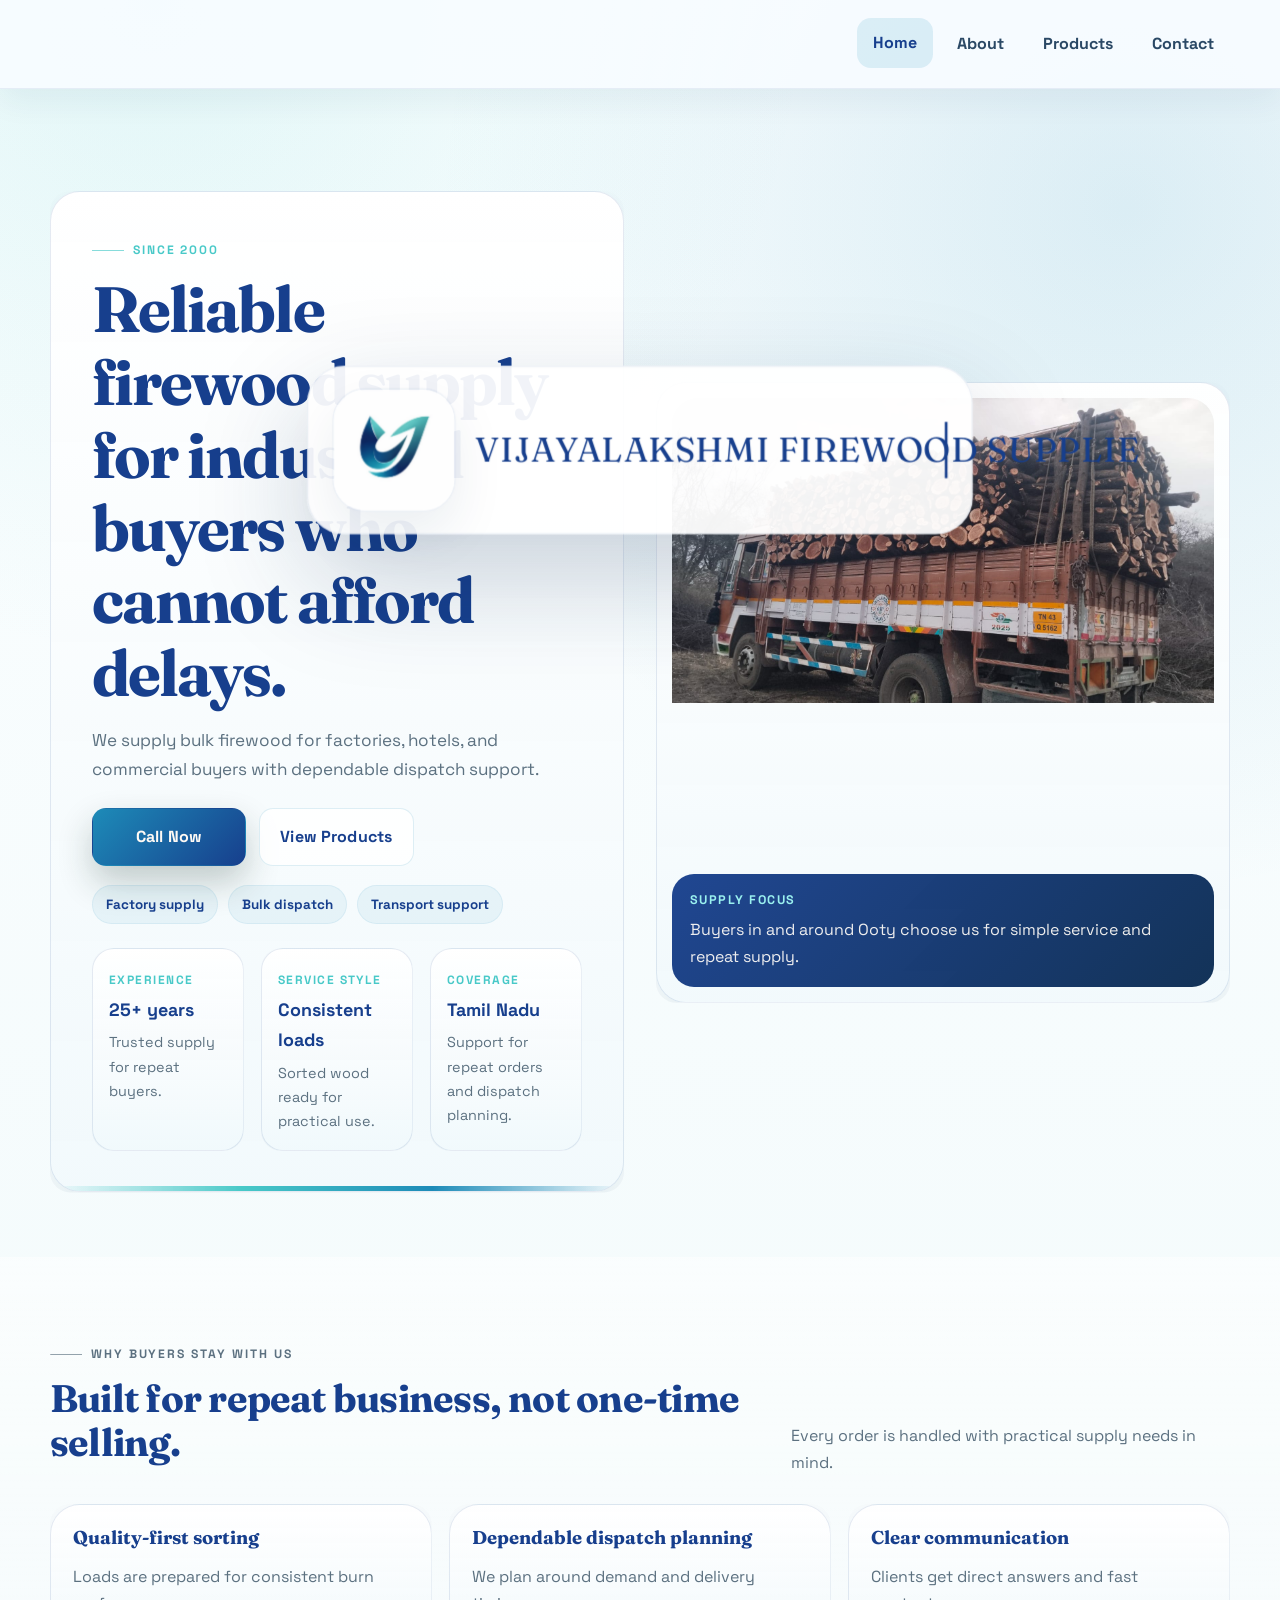
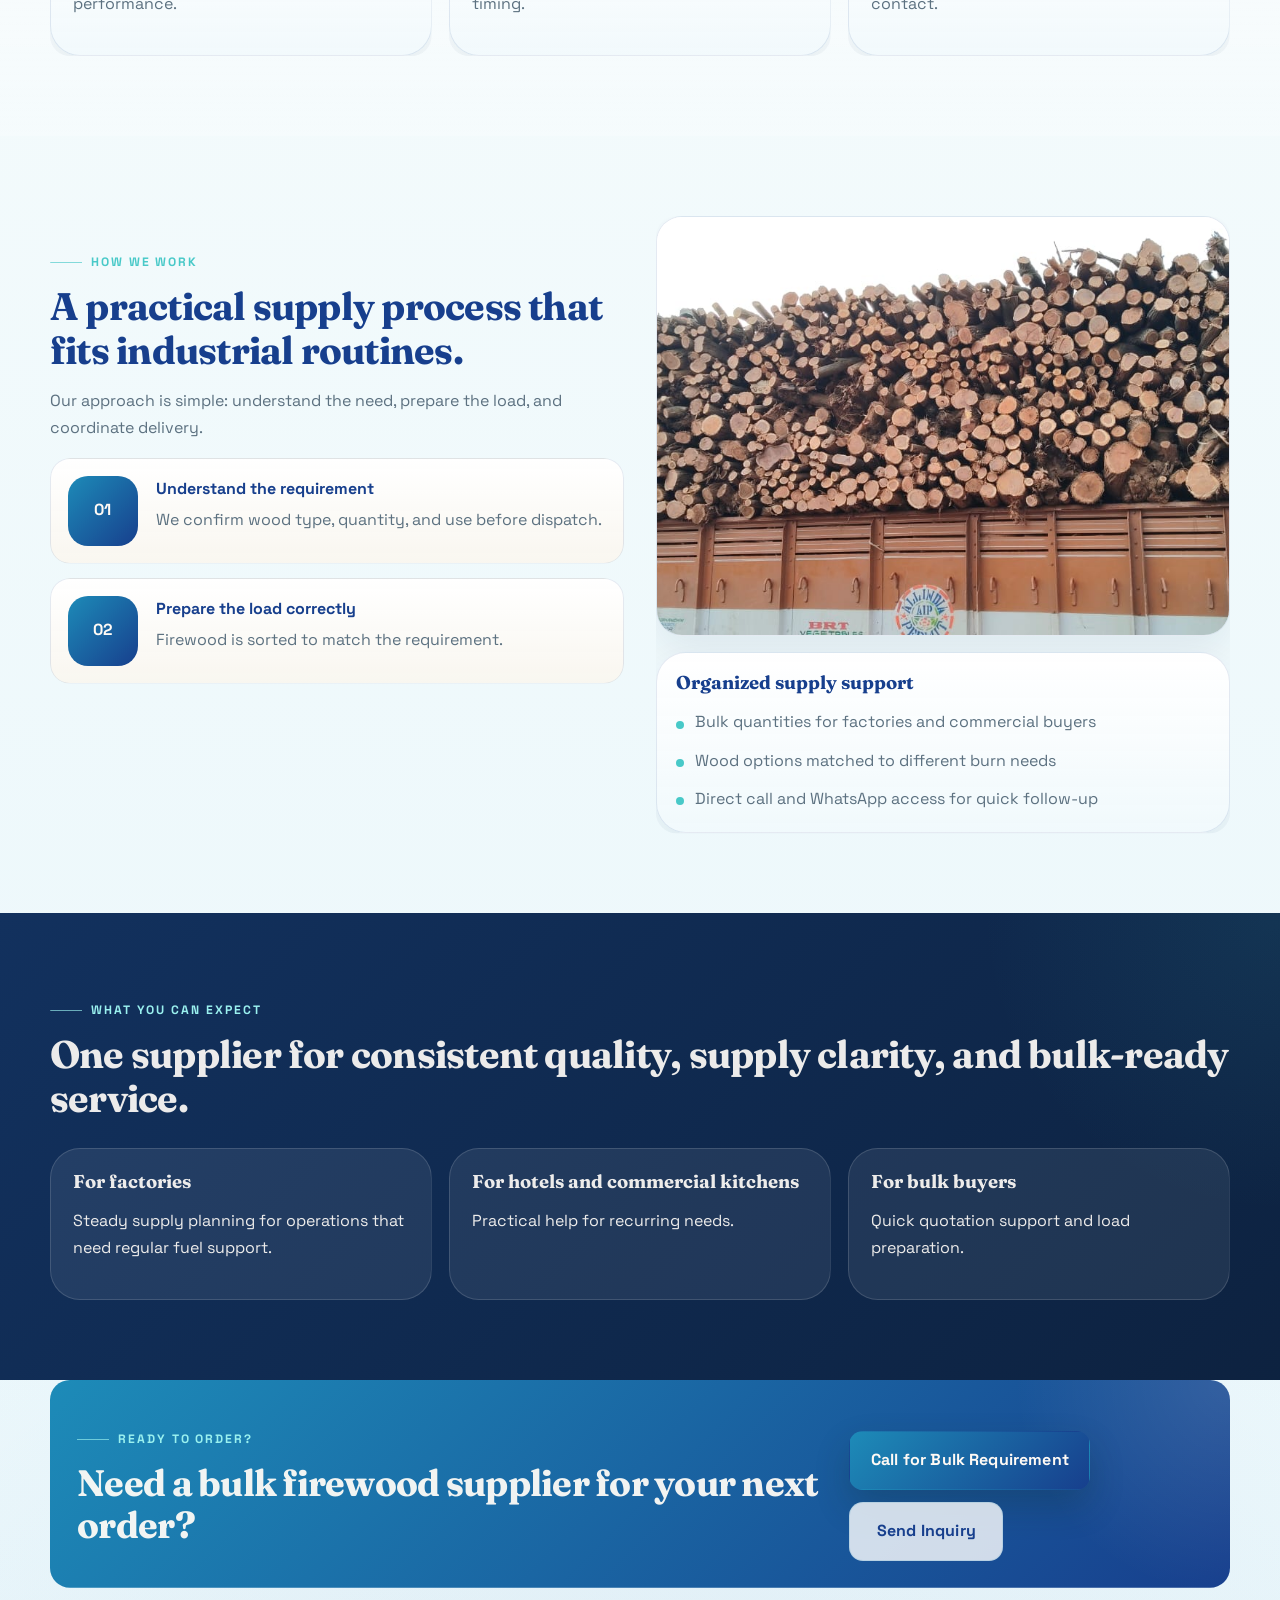
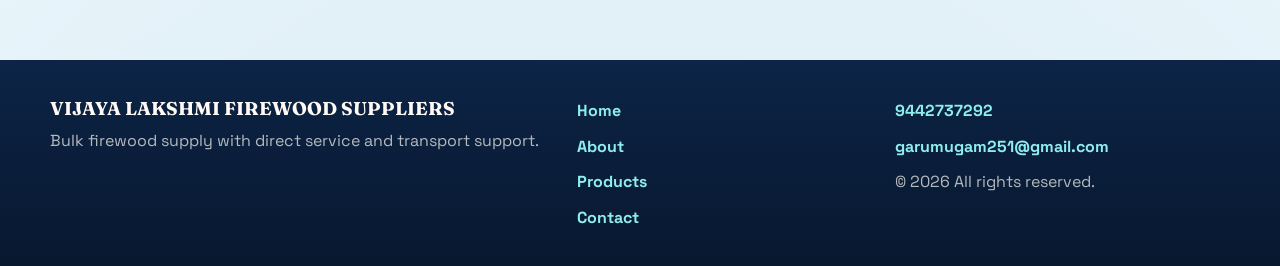
==== index.html @ 81aa8b7e "update" ====
<!DOCTYPE html>
<html lang="en">
<head>
  <meta charset="UTF-8">
  <meta name="viewport" content="width=device-width, initial-scale=1.0">
  <title>VIJAYA LAKSHMI FIREWOOD SUPPLIERS | Bulk Firewood Tamil Nadu</title>
  <meta name="description" content="VIJAYA LAKSHMI FIREWOOD SUPPLIERS delivers dependable bulk and industrial firewood across Tamil Nadu with quality-focused sorting and transport support.">
  <meta name="keywords" content="firewood supplier, bulk firewood Tamil Nadu, industrial firewood supply, Ooty factories, quality firewood">
  <script>
    (function () {
      try {
        if (window.matchMedia("(prefers-reduced-motion: reduce)").matches) {
          return;
        }

        if (!window.localStorage.getItem("vlf_brand_intro_seen_v3")) {
          document.documentElement.classList.add("brand-intro-first-visit");
        }
      } catch (error) {
        // If storage is unavailable, skip the intro to keep the page stable.
      }
    })();
  </script>
  <link rel="preconnect" href="https://fonts.googleapis.com">
  <link rel="preconnect" href="https://fonts.gstatic.com" crossorigin>
  <link href="https://fonts.googleapis.com/css2?family=Fraunces:opsz,wght@9..144,600;9..144,700&family=Space+Grotesk:wght@400;500;700&display=swap" rel="stylesheet">
  <link rel="stylesheet" href="assets/css/styles.css">
</head>
<body data-page="home">
  <header class="site-header">
    <div class="container header-wrap">
      <a href="index.html" class="brand" aria-label="VIJAYA LAKSHMI FIREWOOD SUPPLIERS home">
        <img class="brand-logo" src="assets/images/business-logo.jpg" alt="VIJAYA LAKSHMI FIREWOOD SUPPLIERS logo">
        <span class="brand-copy">
          <span class="brand-name">VIJAYA LAKSHMI FIREWOOD SUPPLIERS</span>
        </span>
      </a>

      <button class="nav-toggle" type="button" aria-expanded="false" aria-controls="primaryNav" aria-label="Open navigation">
        <span></span>
        <span></span>
        <span></span>
      </button>

      <div class="nav-panel" id="primaryNav">
        <nav class="site-nav" aria-label="Main navigation">
          <a data-page="home" href="index.html">Home</a>
          <a data-page="about" href="about.html">About</a>
          <a data-page="services" href="services.html">Products</a>
          <a data-page="contact" href="contact.html">Contact</a>
        </nav>
      </div>
    </div>
  </header>

  <main>
    <section class="hero hero-home">
      <div class="container hero-layout">
        <div class="hero-panel" data-reveal>
          <p class="eyebrow">Since 2000</p>
          <h1>Reliable firewood supply for industrial buyers who cannot afford delays.</h1>
          <p class="lead">We supply bulk firewood for factories, hotels, and commercial buyers with dependable dispatch support.</p>
          <div class="hero-actions">
            <a class="btn btn-primary" href="tel:+919442737292">Call Now</a>
            <a class="btn btn-secondary" href="services.html">View Products</a>
          </div>
          <div class="hero-tags" aria-label="Business highlights">
            <span>Factory supply</span>
            <span>Bulk dispatch</span>
            <span>Transport support</span>
          </div>

          <div class="stat-grid" data-stagger>
            <article class="stat-card" data-reveal>
              <span class="stat-label">Experience</span>
              <strong>25+ years</strong>
              <p>Trusted supply for repeat buyers.</p>
            </article>
            <article class="stat-card" data-reveal>
              <span class="stat-label">Service style</span>
              <strong>Consistent loads</strong>
              <p>Sorted wood ready for practical use.</p>
            </article>
            <article class="stat-card" data-reveal>
              <span class="stat-label">Coverage</span>
              <strong>Tamil Nadu</strong>
              <p>Support for repeat orders and dispatch planning.</p>
            </article>
          </div>
        </div>

        <div class="hero-visual" data-reveal>
          <div class="image-frame">
            <img src="assets/images/home-hero.jpg" alt="Stacks of firewood prepared for bulk industrial supply">
          </div>
          <div class="media-card">
            <p class="media-card-label">Supply focus</p>
            <p>Buyers in and around Ooty choose us for simple service and repeat supply.</p>
          </div>
        </div>
      </div>
    </section>

    <section class="section section-soft">
      <div class="container">
        <div class="section-head section-head-split" data-reveal>
          <div>
            <p class="eyebrow">Why buyers stay with us</p>
            <h2>Built for repeat business, not one-time selling.</h2>
          </div>
          <p>Every order is handled with practical supply needs in mind.</p>
        </div>

        <div class="card-grid" data-stagger>
          <article class="info-card" data-reveal>
            <h3>Quality-first sorting</h3>
            <p>Loads are prepared for consistent burn performance.</p>
          </article>
          <article class="info-card" data-reveal>
            <h3>Dependable dispatch planning</h3>
            <p>We plan around demand and delivery timing.</p>
          </article>
          <article class="info-card" data-reveal>
            <h3>Clear communication</h3>
            <p>Clients get direct answers and fast contact.</p>
          </article>
        </div>
      </div>
    </section>

    <section class="section">
      <div class="container split-layout">
        <div data-reveal>
          <p class="eyebrow">How we work</p>
          <h2>A practical supply process that fits industrial routines.</h2>
          <p class="section-copy">Our approach is simple: understand the need, prepare the load, and coordinate delivery.</p>

          <ol class="process-list">
            <li data-reveal>
              <span>01</span>
              <div>
                <strong>Understand the requirement</strong>
                <p>We confirm wood type, quantity, and use before dispatch.</p>
              </div>
            </li>
            <li data-reveal>
              <span>02</span>
              <div>
                <strong>Prepare the load correctly</strong>
                <p>Firewood is sorted to match the requirement.</p>
              </div>
            </li>
            <li data-reveal>
              <span>03</span>
              <div>
                <strong>Deliver with timing in mind</strong>
                <p>Transport is arranged for smoother supply.</p>
              </div>
            </li>
          </ol>
        </div>

        <div class="visual-stack" data-reveal>
          <div class="visual-box">
            <img src="assets/images/transport-truck.jpg" alt="Truck used for transporting bulk firewood orders">
          </div>
          <div class="feature-panel">
            <h3>Organized supply support</h3>
            <ul class="feature-list">
              <li>Bulk quantities for factories and commercial buyers</li>
              <li>Wood options matched to different burn needs</li>
              <li>Direct call and WhatsApp access for quick follow-up</li>
            </ul>
          </div>
        </div>
      </div>
    </section>

    <section class="section section-dark">
      <div class="container">
        <div class="section-head" data-reveal>
          <p class="eyebrow">What you can expect</p>
          <h2>One supplier for consistent quality, supply clarity, and bulk-ready service.</h2>
        </div>

        <div class="promise-grid" data-stagger>
          <article class="promise-card" data-reveal>
            <h3>For factories</h3>
            <p>Steady supply planning for operations that need regular fuel support.</p>
          </article>
          <article class="promise-card" data-reveal>
            <h3>For hotels and commercial kitchens</h3>
            <p>Practical help for recurring needs.</p>
          </article>
          <article class="promise-card" data-reveal>
            <h3>For bulk buyers</h3>
            <p>Quick quotation support and load preparation.</p>
          </article>
        </div>
      </div>
    </section>

    <section class="cta-strip">
      <div class="container cta-strip-wrap" data-reveal>
        <div>
          <p class="eyebrow">Ready to order?</p>
          <h2>Need a bulk firewood supplier for your next order?</h2>
        </div>
        <div class="hero-actions">
          <a class="btn btn-primary" href="tel:+919442737292">Call for Bulk Requirement</a>
          <a class="btn btn-secondary" href="contact.html">Send Inquiry</a>
        </div>
      </div>
    </section>
  </main>

  <footer class="site-footer">
    <div class="container footer-grid">
      <div class="footer-brand">
        <h3>VIJAYA LAKSHMI FIREWOOD SUPPLIERS</h3>
        <p>Bulk firewood supply with direct service and transport support.</p>
      </div>
      <div class="footer-links">
        <a href="index.html">Home</a>
        <a href="about.html">About</a>
        <a href="services.html">Products</a>
        <a href="contact.html">Contact</a>
      </div>
      <div class="footer-contact">
        <a href="tel:+919442737292">9442737292</a>
        <a href="mailto:garumugam251@gmail.com">garumugam251@gmail.com</a>
        <p>&copy; <span id="year"></span> All rights reserved.</p>
      </div>
    </div>
  </footer>

  <script src="assets/js/script.js"></script>
</body>
</html>
---- assets/css/styles.css ----
:root {
  --bg: #f4fbfc;
  --bg-strong: #d8edf3;
  --surface: rgba(255, 255, 255, 0.95);
  --surface-strong: #ffffff;
  --surface-dark: #0f2f55;
  --text: #183343;
  --muted: #5c7180;
  --brand: #1d8bb8;
  --brand-strong: #173f8d;
  --accent: #48c9c8;
  --accent-soft: #d8f6f5;
  --border: rgba(23, 63, 141, 0.11);
  --shadow-soft: 0 16px 38px rgba(15, 47, 85, 0.08);
  --shadow-strong: 0 30px 72px rgba(15, 47, 85, 0.16);
  --radius-lg: 30px;
  --radius-md: 22px;
  --radius-sm: 14px;
  --container: 1180px;
}

*,
*::before,
*::after {
  box-sizing: border-box;
}

html {
  scroll-behavior: smooth;
}

body {
  margin: 0;
  font-family: "Space Grotesk", "Segoe UI", sans-serif;
  color: var(--text);
  line-height: 1.68;
  min-height: 100vh;
  overflow-x: hidden;
  background:
    radial-gradient(circle at 12% 0%, rgba(72, 201, 200, 0.14), transparent 18%),
    radial-gradient(circle at 88% 6%, rgba(29, 139, 184, 0.14), transparent 20%),
    radial-gradient(circle at 50% 110%, rgba(23, 63, 141, 0.08), transparent 28%),
    linear-gradient(180deg, #fbfeff 0%, var(--bg) 42%, #e8f6fb 100%);
  animation: page-fade-in 0.45s ease-out both;
}

img {
  display: block;
  max-width: 100%;
}

a {
  color: inherit;
  text-decoration: none;
}

button,
input,
select,
textarea {
  font: inherit;
}

.container {
  width: min(100% - 2rem, var(--container));
  margin: 0 auto;
}

.site-header {
  position: sticky;
  top: 0;
  z-index: 30;
  backdrop-filter: blur(18px);
  background: rgba(248, 252, 255, 0.9);
  border-bottom: 1px solid rgba(23, 63, 141, 0.08);
  box-shadow: 0 12px 32px rgba(15, 47, 85, 0.06);
}

.header-wrap {
  display: flex;
  align-items: center;
  justify-content: space-between;
  gap: 1.25rem;
  min-height: 88px;
  position: relative;
}

.brand {
  display: flex;
  align-items: center;
  gap: 0.9rem;
  min-width: 0;
}

.brand-logo {
  width: 60px;
  height: 60px;
  flex: 0 0 auto;
  object-fit: cover;
  border-radius: 18px;
  border: 1px solid rgba(23, 63, 141, 0.08);
  box-shadow: var(--shadow-soft);
}

.brand-copy {
  display: flex;
  flex-direction: column;
  min-width: 0;
}

.brand-name {
  font-family: "Fraunces", Georgia, serif;
  font-size: 1.02rem;
  color: var(--brand-strong);
  letter-spacing: 0.02em;
}

.brand-tag {
  font-size: 0.82rem;
  color: var(--muted);
}

.brand-intro-first-visit .site-header .brand {
  visibility: hidden;
  pointer-events: none;
}

.brand-intro-overlay {
  position: fixed;
  inset: 0;
  z-index: 90;
  pointer-events: none;
  overflow: hidden;
}

.brand-intro-clone {
  position: fixed;
  z-index: 91;
  display: flex;
  align-items: center;
  gap: 0.9rem;
  padding: 1rem 1.15rem;
  border: 1px solid rgba(23, 63, 141, 0.08);
  border-radius: 28px;
  background: rgba(255, 255, 255, 0.94);
  box-shadow: 0 32px 84px rgba(15, 47, 85, 0.22);
  transform-origin: center center;
  will-change: transform, opacity, filter;
  transition: transform 1.15s ease-in-out, left 1.15s ease-in-out, top 1.15s ease-in-out, width 1.15s ease-in-out, height 1.15s ease-in-out;
}

.brand-intro-clone .brand-copy {
  min-width: 0;
  max-width: min(22rem, calc(100vw - 9rem));
}

.brand-intro-clone .brand-name {
  white-space: nowrap;
  font-size: clamp(1rem, 2.5vw, 1.6rem);
  letter-spacing: 0.02em;
  border-right: 0 solid transparent;
}

.brand-intro-clone .brand-logo {
  width: 92px;
  height: 92px;
  border-radius: 24px;
}

.brand-intro-clone.is-typing .brand-name {
  padding-right: 0.08em;
  border-right-width: 2px;
  border-right-style: solid;
  border-right-color: currentColor;
  animation: intro-cursor-blink 0.75s step-end infinite;
}

.nav-toggle {
  display: none;
  width: 48px;
  height: 48px;
  padding: 0;
  border: 1px solid rgba(23, 63, 141, 0.1);
  border-radius: 16px;
  background: rgba(255, 255, 255, 0.82);
  color: var(--brand-strong);
  cursor: pointer;
  box-shadow: 0 10px 20px rgba(15, 47, 85, 0.06);
}

.nav-toggle span {
  display: block;
  width: 18px;
  height: 2px;
  margin: 4px auto;
  border-radius: 999px;
  background: currentColor;
  transition: transform 0.25s ease, opacity 0.25s ease;
}

.nav-panel {
  display: flex;
  align-items: center;
  gap: 1rem;
}

.site-nav {
  display: flex;
  align-items: center;
  gap: 0.45rem;
}

.site-nav a {
  padding: 0.72rem 1rem;
  border-radius: 14px;
  font-weight: 700;
  color: #2a4865;
  transition: background-color 0.22s ease, color 0.22s ease, transform 0.22s ease, box-shadow 0.22s ease;
}

.site-nav a:hover,
.site-nav a.active {
  background: rgba(29, 139, 184, 0.13);
  color: var(--brand-strong);
  transform: translateY(-1px);
}

.hero,
.page-hero,
.section,
.cta-strip {
  position: relative;
  isolation: isolate;
}

.hero {
  padding: clamp(4.2rem, 8vw, 7rem) 0 4rem;
}

.hero-layout,
.split-layout,
.page-hero-shell,
.contact-grid {
  display: grid;
  grid-template-columns: repeat(2, minmax(0, 1fr));
  gap: 2rem;
  align-items: center;
}

.hero-panel,
.hero-visual,
.info-card,
.service-card,
.timeline-card,
.contact-card,
.map-card,
.feature-panel,
.hero-side-card,
.visual-box,
.stat-card,
.promise-card {
  background: linear-gradient(180deg, rgba(255, 255, 255, 0.97), rgba(241, 249, 252, 0.93));
  border: 1px solid var(--border);
  border-radius: var(--radius-lg);
  box-shadow: var(--shadow-soft);
  transition: transform 0.22s ease, box-shadow 0.22s ease, border-color 0.22s ease;
}

.hero-panel:hover,
.hero-visual:hover,
.info-card:hover,
.service-card:hover,
.timeline-card:hover,
.contact-card:hover,
.map-card:hover,
.feature-panel:hover,
.hero-side-card:hover,
.visual-box:hover,
.stat-card:hover,
.promise-card:hover,
.page-hero-shell:hover {
  transform: translateY(-4px);
  box-shadow: var(--shadow-strong);
  border-color: rgba(29, 139, 184, 0.16);
}

.hero-panel {
  padding: clamp(1.8rem, 3.2vw, 2.8rem);
}

.hero-home .hero-panel {
  position: relative;
  overflow: hidden;
}

.hero-home .hero-panel::after {
  content: "";
  position: absolute;
  inset: auto 0 0;
  height: 5px;
  background: linear-gradient(90deg, transparent, var(--accent), var(--brand), transparent);
}

.eyebrow {
  display: inline-flex;
  align-items: center;
  gap: 0.55rem;
  margin: 0 0 0.75rem;
  color: var(--accent);
  text-transform: uppercase;
  letter-spacing: 0.16em;
  font-size: 0.76rem;
  font-weight: 800;
}

.eyebrow::before {
  content: "";
  width: 2rem;
  height: 1px;
  background: currentColor;
  opacity: 0.65;
}

h1,
h2,
h3 {
  margin-top: 0;
  line-height: 1.14;
  font-family: "Fraunces", Georgia, serif;
  color: var(--brand-strong);
}

h1 {
  margin-bottom: 1rem;
  font-size: clamp(2.5rem, 5vw, 5.2rem);
  letter-spacing: -0.03em;
}

h2 {
  margin-bottom: 0.8rem;
  font-size: clamp(1.9rem, 3vw, 3.15rem);
  letter-spacing: -0.02em;
}

h3 {
  margin-bottom: 0.45rem;
  font-size: 1.16rem;
}

.lead,
.section-copy,
.section-head p,
.info-card p,
.service-content p,
.timeline-card p,
.feature-panel p,
.feature-list,
.process-list li p,
.contact-card p,
.map-card p,
.hero-side-card p,
.stat-card p,
.promise-card p {
  color: var(--muted);
}

.lead {
  margin: 0;
  max-width: 62ch;
  font-size: 1.07rem;
}

.hero-actions {
  display: flex;
  flex-wrap: wrap;
  gap: 0.8rem;
  margin-top: 1.5rem;
}

.btn {
  display: inline-flex;
  align-items: center;
  justify-content: center;
  min-width: 154px;
  padding: 0.92rem 1.28rem;
  border: 1px solid transparent;
  border-radius: 14px;
  font-weight: 700;
  letter-spacing: 0.01em;
  transition: transform 0.22s ease, box-shadow 0.22s ease, background-color 0.22s ease, border-color 0.22s ease;
}

.btn:hover {
  transform: translateY(-2px);
}

.btn-primary {
  color: #fffaf5;
  background: linear-gradient(135deg, var(--brand), var(--brand-strong));
  box-shadow: 0 16px 34px rgba(15, 45, 37, 0.24);
}

.btn-secondary {
  color: var(--brand-strong);
  background: rgba(255, 255, 255, 0.8);
  border-color: rgba(29, 139, 184, 0.14);
}

.btn-block {
  width: 100%;
  margin-top: 1rem;
}

.hero-tags {
  display: flex;
  flex-wrap: wrap;
  gap: 0.65rem;
  margin-top: 1.2rem;
}

.hero-tags span {
  display: inline-flex;
  align-items: center;
  padding: 0.45rem 0.8rem;
  border-radius: 999px;
  background: rgba(29, 139, 184, 0.07);
  border: 1px solid rgba(29, 139, 184, 0.08);
  color: var(--brand-strong);
  font-size: 0.84rem;
  font-weight: 700;
}

.stat-grid,
.card-grid,
.service-grid,
.timeline-grid,
.promise-grid {
  display: grid;
  grid-template-columns: repeat(3, minmax(0, 1fr));
  gap: 1.1rem;
}

.stat-grid {
  margin-top: 1.45rem;
}

.stat-card {
  padding: 1.05rem 1rem;
  border-radius: var(--radius-md);
}

.stat-label {
  display: inline-block;
  margin-bottom: 0.3rem;
  font-size: 0.75rem;
  font-weight: 800;
  color: var(--accent);
  letter-spacing: 0.12em;
  text-transform: uppercase;
}

.stat-card strong {
  display: block;
  color: var(--brand-strong);
  font-size: 1.12rem;
}

.stat-card p {
  margin: 0.35rem 0 0;
  font-size: 0.9rem;
}

.hero-visual {
  padding: 0.95rem;
}

.image-frame,
.visual-box {
  overflow: hidden;
  border-radius: calc(var(--radius-lg) - 4px);
}

.image-frame img,
.visual-box img,
.service-card img {
  width: 100%;
  height: 100%;
  object-fit: cover;
  object-position: center;
}

.hero-visual .image-frame {
  min-height: 460px;
}

.media-card {
  margin-top: 1rem;
  padding: 1rem 1.1rem;
  border-radius: var(--radius-md);
  background: linear-gradient(135deg, rgba(23, 63, 141, 0.96), rgba(15, 47, 85, 0.98));
  color: rgba(255, 252, 247, 0.92);
}

.media-card-label,
.hero-side-label {
  margin: 0 0 0.35rem;
  font-size: 0.78rem;
  font-weight: 800;
  letter-spacing: 0.12em;
  text-transform: uppercase;
  color: #9af1ef;
}

.media-card p:last-child {
  margin: 0;
  color: inherit;
}

.section {
  padding: 5rem 0;
}

.section-soft {
  background:
    linear-gradient(180deg, rgba(255, 255, 255, 0.52), rgba(255, 255, 255, 0.26));
}

.section-dark {
  background:
    radial-gradient(circle at top right, rgba(72, 201, 200, 0.09), transparent 22%),
    linear-gradient(135deg, #12315e 0%, #0d2240 100%);
  color: rgba(255, 252, 247, 0.92);
}

.section-dark h2,
.section-dark h3,
.section-dark .promise-card p {
  color: rgba(255, 252, 247, 0.92);
}

.section-dark .eyebrow {
  color: #9af1ef;
}

.section-dark .promise-card {
  background: rgba(255, 255, 255, 0.08);
  border-color: rgba(255, 255, 255, 0.14);
  box-shadow: none;
}

.section-head {
  margin-bottom: 1.7rem;
}

.section-head-split {
  display: grid;
  grid-template-columns: minmax(0, 1.3fr) minmax(250px, 0.8fr);
  gap: 1.8rem;
  align-items: end;
}

.section-head-split > div {
  flex: 1;
}

.section-head-split > p {
  margin: 0;
}

.info-card,
.timeline-card,
.promise-card {
  padding: 1.35rem;
}

.service-card {
  overflow: hidden;
}

.service-media {
  position: relative;
  overflow: hidden;
  background: linear-gradient(135deg, rgba(72, 201, 200, 0.15), rgba(29, 139, 184, 0.08));
}

.service-media img {
  display: block;
  width: 100%;
  height: auto;
  aspect-ratio: 16 / 9;
}

.service-media::after {
  content: "";
  position: absolute;
  inset: auto 0 0;
  height: 44%;
  background: linear-gradient(180deg, transparent, rgba(13, 34, 64, 0.52));
  pointer-events: none;
}

.service-badge {
  position: absolute;
  left: 1rem;
  bottom: 1rem;
  z-index: 1;
  display: inline-flex;
  align-items: center;
  padding: 0.5rem 0.8rem;
  border-radius: 999px;
  background: rgba(15, 47, 85, 0.82);
  color: #fffaf5;
  font-size: 0.74rem;
  font-weight: 800;
  letter-spacing: 0.08em;
  text-transform: uppercase;
  backdrop-filter: blur(10px);
  box-shadow: 0 16px 26px rgba(13, 34, 64, 0.18);
  transition: transform 0.22s ease, background-color 0.22s ease;
}

.service-card:hover .service-badge {
  transform: translateY(-2px);
  background: rgba(23, 63, 141, 0.92);
}

.service-content {
  padding: 1.2rem;
}

.service-content p {
  margin: 0;
}

.process-list,
.feature-list,
.contact-list {
  list-style: none;
  margin: 1rem 0 0;
  padding: 0;
}

.process-list {
  display: grid;
  gap: 0.9rem;
}

.process-list li {
  display: grid;
  grid-template-columns: 72px 1fr;
  gap: 1rem;
  padding: 1.05rem;
  border-radius: 20px;
  background: linear-gradient(180deg, rgba(255, 255, 255, 0.96), rgba(249, 246, 239, 0.94));
  border: 1px solid var(--border);
  box-shadow: var(--shadow-soft);
}

.process-list li span {
  display: inline-flex;
  align-items: center;
  justify-content: center;
  width: 70px;
  height: 70px;
  border-radius: 20px;
  background: linear-gradient(135deg, var(--brand), var(--brand-strong));
  color: #fffaf5;
  font-weight: 800;
}

.process-list li strong {
  display: block;
  margin-bottom: 0.3rem;
  color: var(--brand-strong);
}

.process-list li p {
  margin: 0;
}

.visual-stack {
  display: grid;
  gap: 1rem;
}

.visual-box {
  min-height: 420px;
}

.feature-panel {
  padding: 1.2rem;
}

.feature-list {
  display: grid;
  gap: 0.72rem;
}

.feature-list li {
  position: relative;
  padding-left: 1.2rem;
  color: var(--muted);
}

.feature-list li::before {
  content: "";
  position: absolute;
  left: 0;
  top: 0.7rem;
  width: 0.5rem;
  height: 0.5rem;
  border-radius: 999px;
  background: var(--accent);
}

.feature-list-tight {
  margin-top: 1.1rem;
}

.page-hero {
  padding: 3.2rem 0 1.2rem;
}

.page-hero-shell {
  padding: clamp(1.6rem, 3vw, 2.4rem);
  background:
    linear-gradient(135deg, rgba(255, 255, 255, 0.96), rgba(241, 249, 252, 0.92));
  border: 1px solid var(--border);
  border-radius: var(--radius-lg);
  box-shadow: var(--shadow-soft);
}

.services-hero-shell {
  align-items: stretch;
}

.hero-side-card {
  padding: 1.3rem;
}

.hero-side-card p:last-child {
  margin-bottom: 0;
}

.services-intro {
  position: relative;
  overflow: hidden;
  display: flex;
  flex-direction: column;
  justify-content: center;
  gap: 0.9rem;
  padding: 1.45rem;
  background:
    radial-gradient(circle at 18% 18%, rgba(72, 201, 200, 0.18), transparent 32%),
    radial-gradient(circle at 82% 16%, rgba(29, 139, 184, 0.22), transparent 28%),
    linear-gradient(145deg, rgba(15, 47, 85, 0.98), rgba(23, 63, 141, 0.92));
  color: rgba(255, 252, 247, 0.96);
}

.services-intro::before,
.services-intro::after {
  content: "";
  position: absolute;
  border-radius: 999px;
  pointer-events: none;
}

.services-intro::before {
  inset: auto -16% -20% auto;
  width: 11rem;
  height: 11rem;
  background: radial-gradient(circle, rgba(72, 201, 200, 0.26), transparent 70%);
  animation: intro-glow 5.4s ease-in-out infinite alternate;
}

.services-intro::after {
  inset: -18% auto auto -12%;
  width: 8rem;
  height: 8rem;
  background: radial-gradient(circle, rgba(255, 255, 255, 0.12), transparent 72%);
  animation: intro-float 6.8s ease-in-out infinite alternate;
}

.services-intro-logo {
  width: 96px;
  height: 96px;
  object-fit: cover;
  border-radius: 26px;
  border: 1px solid rgba(255, 255, 255, 0.16);
  box-shadow: 0 18px 34px rgba(6, 18, 34, 0.26);
  animation: logo-pop 0.95s cubic-bezier(0.16, 1, 0.3, 1) both 0.08s;
}

.services-intro-name {
  margin: 0;
  font-family: "Fraunces", Georgia, serif;
  font-size: clamp(1.35rem, 2.1vw, 2rem);
  line-height: 1.12;
  letter-spacing: 0.01em;
  color: #fffaf5;
  animation: intro-copy 0.82s cubic-bezier(0.16, 1, 0.3, 1) both 0.16s;
}

.services-intro-tagline {
  margin: 0;
  color: rgba(255, 252, 247, 0.84);
  animation: intro-copy 0.82s cubic-bezier(0.16, 1, 0.3, 1) both 0.24s;
}

.services-intro-pills {
  display: flex;
  flex-wrap: wrap;
  gap: 0.55rem;
  margin-top: 0.15rem;
  animation: intro-copy 0.82s cubic-bezier(0.16, 1, 0.3, 1) both 0.32s;
}

.services-intro-pills span {
  display: inline-flex;
  align-items: center;
  padding: 0.48rem 0.75rem;
  border-radius: 999px;
  background: rgba(255, 255, 255, 0.1);
  border: 1px solid rgba(255, 255, 255, 0.14);
  color: #fffaf5;
  font-size: 0.8rem;
  font-weight: 700;
}

.hero-side-link {
  display: block;
  margin-top: 0.5rem;
  font-weight: 700;
  color: var(--brand);
}

.contact-grid {
  align-items: start;
}

.contact-card,
.map-card {
  padding: 1.35rem;
}

.contact-item + .contact-item {
  margin-top: 1rem;
}

.contact-item h3 {
  margin: 0 0 0.18rem;
}

.contact-item p {
  margin: 0;
}

.contact-item a {
  font-weight: 700;
  color: var(--brand);
}

.status-line {
  margin: 1rem 0 0;
  padding: 0.8rem 0.95rem;
  border-radius: 16px;
  font-size: 0.92rem;
  font-weight: 700;
}

.status-line.open {
  color: #0e6b6f;
  background: #e0fbfb;
  border: 1px solid #c0efef;
}

.status-line.closed {
  color: #2f5d8a;
  background: #e6f1fb;
  border: 1px solid #c9dcf2;
}

.inquiry-form {
  margin-top: 1rem;
}

.form-grid {
  display: grid;
  grid-template-columns: repeat(2, minmax(0, 1fr));
  gap: 0.9rem;
}

.form-field {
  display: flex;
  flex-direction: column;
  gap: 0.42rem;
}

.form-field span {
  font-size: 0.9rem;
  font-weight: 700;
  color: var(--brand-strong);
}

.form-field input,
.form-field select,
.form-field textarea {
  width: 100%;
  padding: 0.9rem 1rem;
  border: 1px solid rgba(23, 63, 141, 0.12);
  border-radius: 16px;
  background: rgba(255, 255, 255, 0.88);
  color: var(--text);
  transition: border-color 0.2s ease, box-shadow 0.2s ease, transform 0.2s ease;
}

.form-field input:focus,
.form-field select:focus,
.form-field textarea:focus {
  outline: 2px solid rgba(29, 139, 184, 0.22);
  border-color: rgba(29, 139, 184, 0.5);
  box-shadow: 0 0 0 4px rgba(29, 139, 184, 0.08);
}

.form-feedback {
  margin: 0.85rem 0 0;
  min-height: 1.5rem;
  font-weight: 700;
}

.form-feedback.error {
  color: #9c3d2d;
}

.form-feedback.success {
  color: #1f6a4b;
}

.map-card iframe {
  width: 100%;
  min-height: 420px;
  margin-top: 0.8rem;
  border: 0;
  border-radius: 22px;
}

.cta-strip {
  padding: 0 0 4.5rem;
}

.cta-strip-wrap {
  display: flex;
  justify-content: space-between;
  align-items: center;
  gap: 1.4rem;
  padding: 1.7rem;
  background:
    radial-gradient(circle at top right, rgba(255, 255, 255, 0.12), transparent 18%),
    linear-gradient(135deg, var(--brand), var(--brand-strong));
  color: rgba(255, 252, 247, 0.94);
}

.cta-strip-wrap h2 {
  margin-bottom: 0;
  color: rgba(255, 252, 247, 0.94);
  font-size: clamp(1.5rem, 3vw, 2.3rem);
}

.cta-strip-wrap .eyebrow {
  color: #9af1ef;
}

.site-footer {
  padding: 2.4rem 0 2.1rem;
  background: linear-gradient(180deg, #0c2446, #08182f);
  color: rgba(255, 252, 247, 0.82);
}

.footer-grid {
  display: grid;
  grid-template-columns: 1.2fr 0.7fr 0.8fr;
  gap: 1.5rem;
  align-items: start;
}

.footer-brand h3 {
  margin-bottom: 0.55rem;
  color: #fffaf5;
}

.footer-brand p,
.footer-contact p {
  margin: 0;
  color: rgba(255, 252, 247, 0.7);
}

.footer-links,
.footer-contact {
  display: grid;
  gap: 0.55rem;
}

.footer-links a,
.footer-contact a {
  color: #8feeed;
  font-weight: 700;
}

.scroll-progress {
  position: fixed;
  top: 0;
  left: 0;
  z-index: 60;
  width: 100%;
  height: 4px;
  pointer-events: none;
}

.scroll-progress span {
  display: block;
  width: 0;
  height: 100%;
  background: linear-gradient(90deg, var(--accent), #7ddfe2, var(--brand));
}

[data-reveal],
.site-header,
.page-hero-shell > *,
.hero-layout > *,
.split-layout > *,
.section-head,
.cta-strip-wrap,
.footer-grid {
  will-change: opacity, transform, filter;
}

[data-reveal] {
  opacity: 0;
  transform: translateY(26px) scale(0.985);
  clip-path: inset(0 0 12% 0 round 20px);
  filter: blur(6px);
  transition:
    opacity 0.75s cubic-bezier(0.16, 1, 0.3, 1),
    transform 0.75s cubic-bezier(0.16, 1, 0.3, 1),
    filter 0.75s cubic-bezier(0.16, 1, 0.3, 1),
    clip-path 0.75s cubic-bezier(0.16, 1, 0.3, 1);
}

[data-reveal].is-visible {
  opacity: 1;
  transform: translateY(0) scale(1);
  clip-path: inset(0 0 0 0 round 20px);
  filter: blur(0);
}

.site-header {
  animation: slide-down 0.7s cubic-bezier(0.16, 1, 0.3, 1) both;
  animation-delay: 0.04s;
}

.page-hero-shell > *:first-child,
.hero-layout > *:first-child,
.split-layout > *:first-child {
  animation: rise-up 0.85s cubic-bezier(0.16, 1, 0.3, 1) both;
  animation-delay: 0.08s;
}

.page-hero-shell > *:last-child,
.hero-layout > *:last-child,
.split-layout > *:last-child {
  animation: rise-up 0.85s cubic-bezier(0.16, 1, 0.3, 1) both;
  animation-delay: 0.18s;
}

.section-head,
.cta-strip-wrap,
.footer-grid {
  animation: rise-up 0.75s cubic-bezier(0.16, 1, 0.3, 1) both;
  animation-delay: 0.1s;
}

@keyframes page-fade-in {
  from {
    opacity: 0;
  }

  to {
    opacity: 1;
  }
}

@keyframes slide-down {
  from {
    opacity: 0;
    transform: translateY(-20px) scale(0.99);
    filter: blur(5px);
  }

  70% {
    opacity: 1;
    transform: translateY(2px) scale(1.003);
    filter: blur(0);
  }

  to {
    opacity: 1;
    transform: translateY(0);
    filter: blur(0);
  }
}

@keyframes rise-up {
  from {
    opacity: 0;
    transform: translateY(28px) scale(0.985);
    filter: blur(6px);
  }

  72% {
    opacity: 1;
    transform: translateY(-2px) scale(1.002);
    filter: blur(0);
  }

  to {
    opacity: 1;
    transform: translateY(0);
    filter: blur(0);
  }
}

@keyframes intro-copy {
  from {
    opacity: 0;
    transform: translateY(14px);
    filter: blur(4px);
  }

  to {
    opacity: 1;
    transform: translateY(0);
    filter: blur(0);
  }
}

@keyframes logo-pop {
  from {
    opacity: 0;
    transform: translateY(22px) scale(0.82) rotate(-6deg);
    filter: blur(6px);
  }

  72% {
    opacity: 1;
    transform: translateY(-2px) scale(1.03) rotate(1deg);
    filter: blur(0);
  }

  to {
    opacity: 1;
    transform: translateY(0) scale(1) rotate(0);
    filter: blur(0);
  }
}

@keyframes intro-glow {
  from {
    transform: scale(0.92) translateY(8px);
    opacity: 0.5;
  }

  to {
    transform: scale(1.02) translateY(0);
    opacity: 1;
  }
}

@keyframes intro-float {
  from {
    transform: translate3d(0, 8px, 0);
    opacity: 0.6;
  }

  to {
    transform: translate3d(0, -6px, 0);
    opacity: 1;
  }
}

@keyframes intro-cursor-blink {
  0%,
  49% {
    border-right-color: currentColor;
  }

  50%,
  100% {
    border-right-color: transparent;
  }
}

@media (prefers-reduced-motion: reduce) {
  *,
  *::before,
  *::after {
    animation-duration: 0.01ms !important;
    animation-iteration-count: 1 !important;
    transition-duration: 0.01ms !important;
    scroll-behavior: auto !important;
  }

  body,
  .site-header,
  .page-hero-shell > *,
  .hero-layout > *,
  .split-layout > *,
  .section-head,
  .cta-strip-wrap,
  .footer-grid,
  [data-reveal] {
    animation: none !important;
    opacity: 1 !important;
    transform: none !important;
    filter: none !important;
  }
}

@media (max-width: 1100px) {
  .hero-layout,
  .split-layout,
  .page-hero-shell,
  .contact-grid,
  .footer-grid {
    grid-template-columns: 1fr;
  }

  .section-head-split {
    grid-template-columns: 1fr;
    align-items: start;
  }
}

@media (max-width: 900px) {
  .card-grid,
  .service-grid,
  .timeline-grid,
  .promise-grid,
  .stat-grid {
    grid-template-columns: repeat(2, minmax(0, 1fr));
  }

  .nav-toggle {
    display: inline-block;
    margin-left: auto;
  }

  .nav-panel {
    position: absolute;
    top: calc(100% + 0.7rem);
    left: 0;
    right: auto;
    width: min(84vw, 320px);
    display: flex;
    flex-direction: column;
    align-items: stretch;
    padding: 1rem;
    border-radius: 24px;
    background: rgba(248, 252, 255, 0.98);
    border: 1px solid rgba(23, 63, 141, 0.08);
    box-shadow: var(--shadow-strong);
    transform: translateX(-110%);
    opacity: 0;
    pointer-events: none;
    transition: transform 0.28s ease, opacity 0.28s ease;
  }

  .nav-panel.is-open {
    transform: translateX(0);
    opacity: 1;
    pointer-events: auto;
  }

  .site-nav {
    flex-direction: column;
    align-items: stretch;
  }

  .site-nav a {
    width: 100%;
  }
}

@media (max-width: 700px) {
  .container {
    width: min(100% - 1.2rem, var(--container));
  }

  .header-wrap,
  .cta-strip-wrap {
    align-items: flex-start;
  }

  .header-wrap {
    align-items: center;
  }

  .cta-strip-wrap {
    flex-direction: column;
  }

  .card-grid,
  .service-grid,
  .timeline-grid,
  .promise-grid,
  .stat-grid,
  .form-grid {
    grid-template-columns: 1fr;
  }

  .process-list li {
    grid-template-columns: 1fr;
  }

  .process-list li span {
    width: 58px;
    height: 58px;
    border-radius: 18px;
  }

  .visual-box,
  .hero-visual .image-frame {
    min-height: 300px;
  }
}

@media (max-width: 560px) {
  .header-wrap {
    min-height: 76px;
    align-items: center;
  }

  .brand-logo {
    width: 50px;
    height: 50px;
  }

  .brand-name {
    font-size: 0.9rem;
  }

  .brand-tag {
    font-size: 0.8rem;
  }

  h1 {
    font-size: clamp(2rem, 10vw, 3rem);
  }

  h2 {
    font-size: clamp(1.55rem, 7vw, 2.1rem);
  }

  .hero-panel,
  .hero-visual,
  .contact-card,
  .map-card,
  .info-card,
  .service-card,
  .timeline-card,
  .feature-panel,
  .hero-side-card,
  .cta-strip-wrap,
  .page-hero-shell {
    border-radius: 22px;
  }

  .brand-intro-clone {
    gap: 0.7rem;
    padding: 0.82rem 0.92rem;
    border-radius: 22px;
  }

  .brand-intro-clone .brand-logo {
    width: 64px;
    height: 64px;
    border-radius: 18px;
  }

  .brand-intro-clone .brand-name {
    font-size: 0.84rem;
  }

  .service-badge {
    left: 0.75rem;
    bottom: 0.75rem;
    padding: 0.42rem 0.68rem;
    font-size: 0.68rem;
  }
}
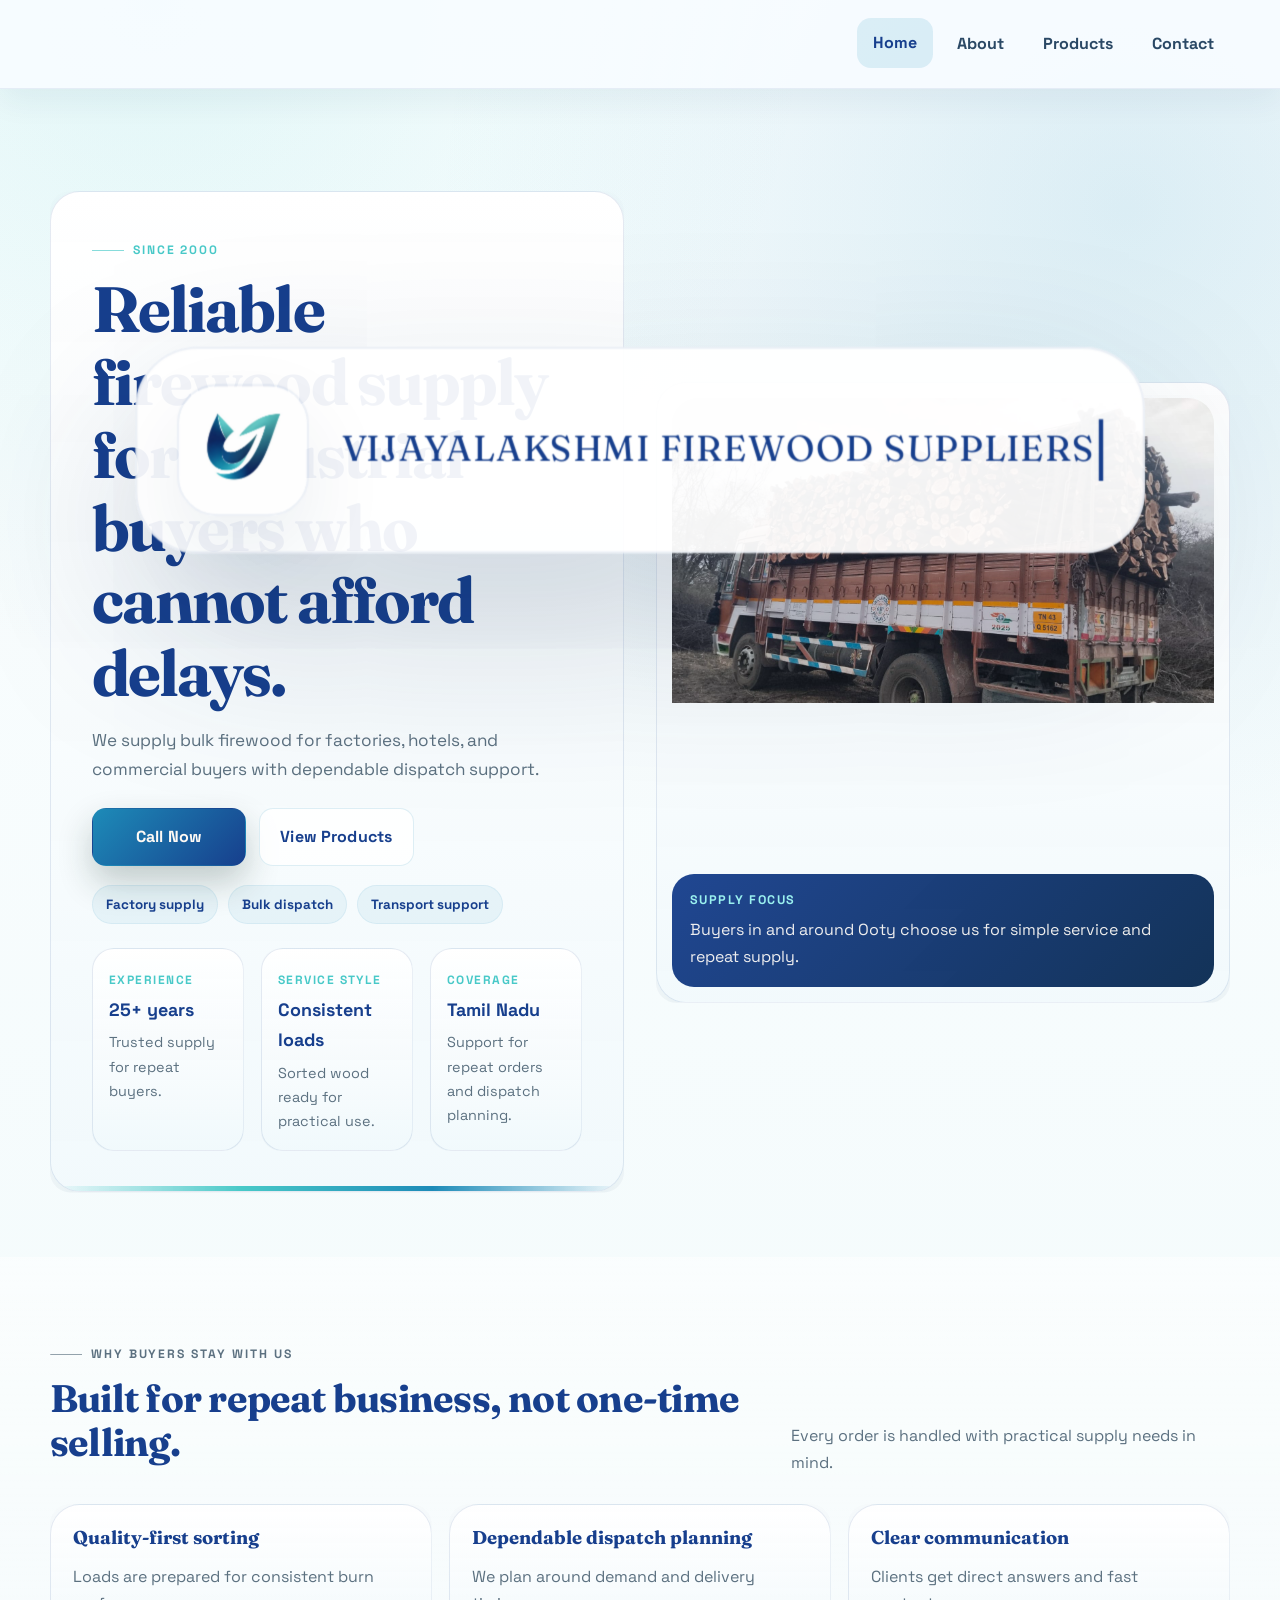
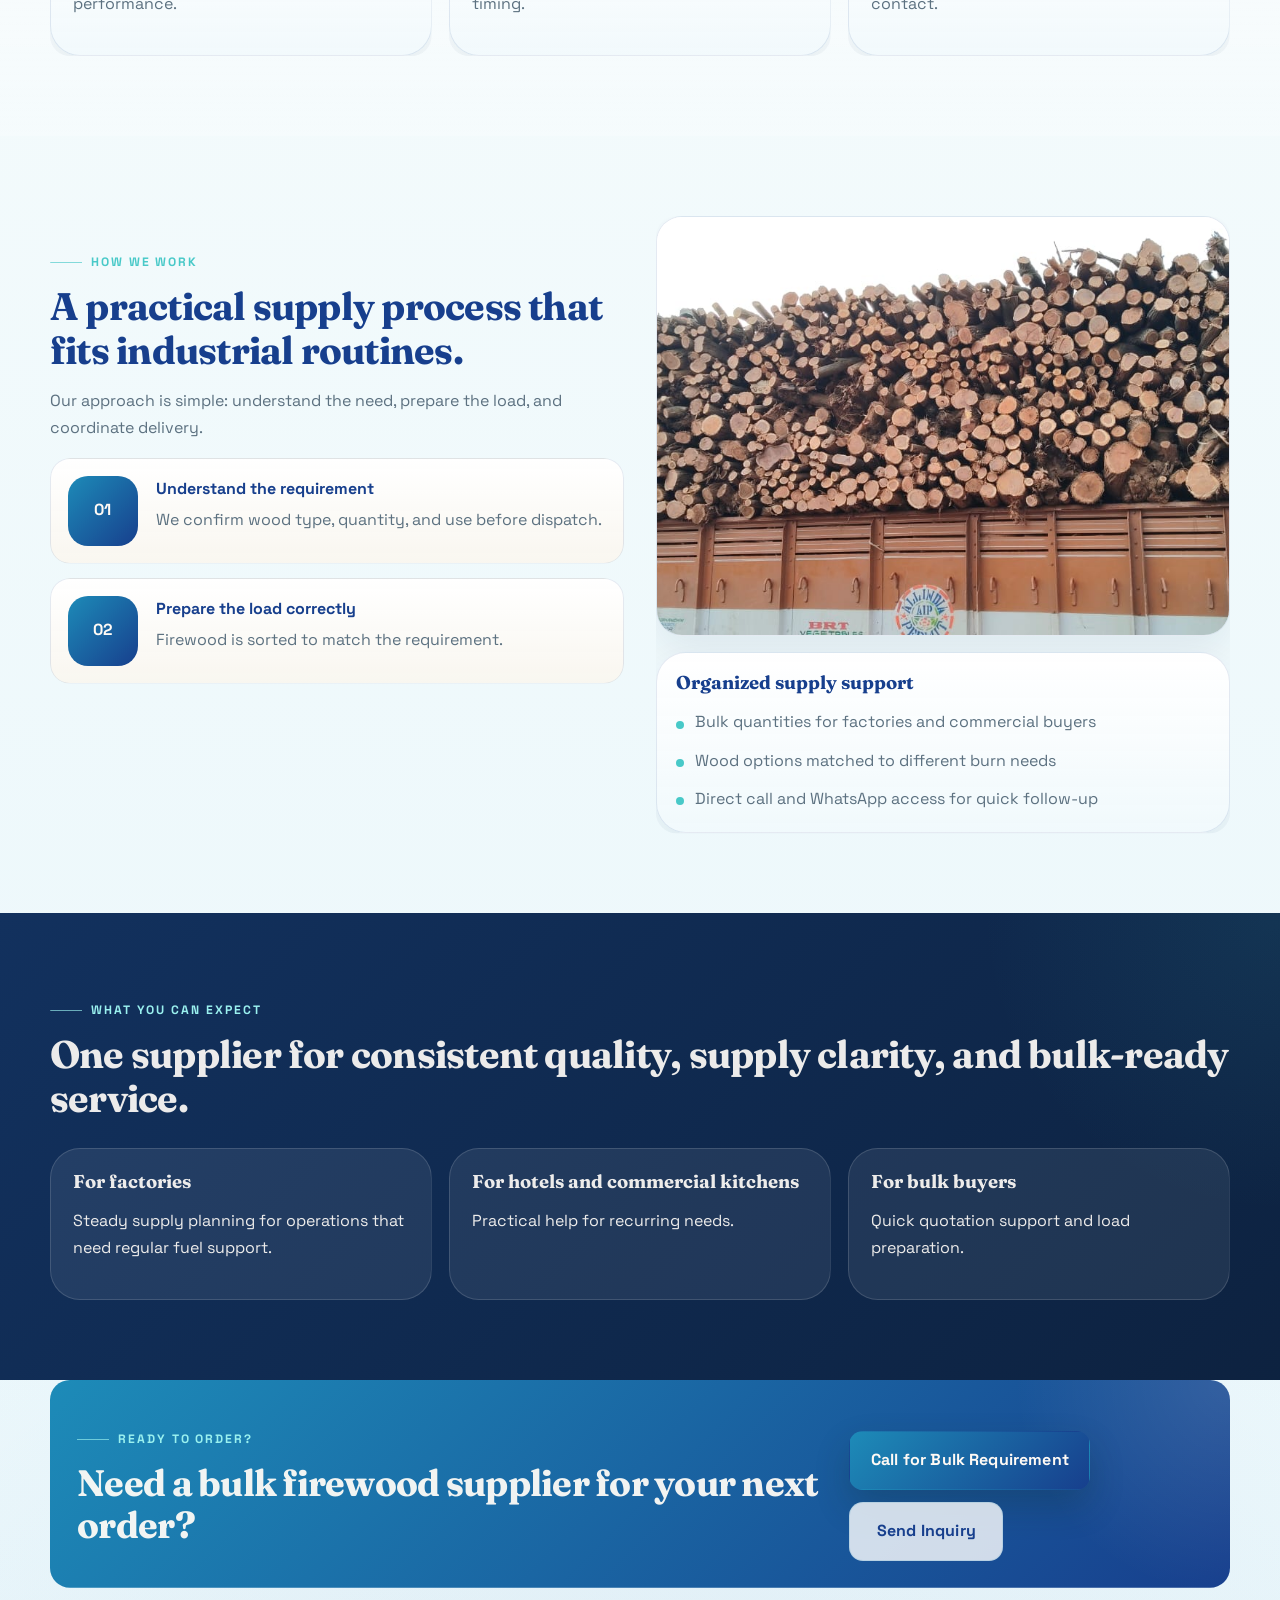
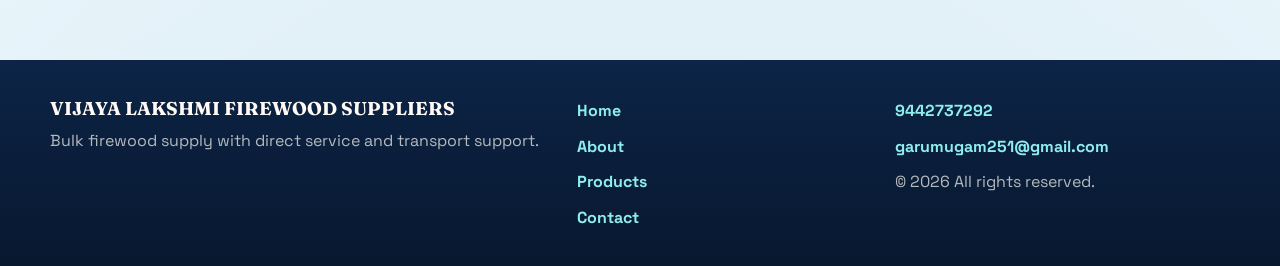
==== commit 166f009a: "update" ====
--- a/index.html
+++ b/index.html
@@ -13,7 +13,7 @@
           return;
         }
 
-        if (!window.localStorage.getItem("vlf_brand_intro_seen_v3")) {
+        if (!window.localStorage.getItem("vlf_brand_intro_seen_v4")) {
           document.documentElement.classList.add("brand-intro-first-visit");
         }
       } catch (error) {
--- a/assets/css/styles.css
+++ b/assets/css/styles.css
@@ -146,25 +146,16 @@
   box-shadow: 0 32px 84px rgba(15, 47, 85, 0.22);
   transform-origin: center center;
   will-change: transform, opacity, filter;
-  transition: transform 1.15s ease-in-out, left 1.15s ease-in-out, top 1.15s ease-in-out, width 1.15s ease-in-out, height 1.15s ease-in-out;
+  transition: none;
 }
 
 .brand-intro-clone .brand-copy {
   min-width: 0;
-  max-width: min(22rem, calc(100vw - 9rem));
 }
 
 .brand-intro-clone .brand-name {
   white-space: nowrap;
-  font-size: clamp(1rem, 2.5vw, 1.6rem);
-  letter-spacing: 0.02em;
   border-right: 0 solid transparent;
-}
-
-.brand-intro-clone .brand-logo {
-  width: 92px;
-  height: 92px;
-  border-radius: 24px;
 }
 
 .brand-intro-clone.is-typing .brand-name {
@@ -1380,16 +1371,6 @@
     border-radius: 22px;
   }
 
-  .brand-intro-clone .brand-logo {
-    width: 64px;
-    height: 64px;
-    border-radius: 18px;
-  }
-
-  .brand-intro-clone .brand-name {
-    font-size: 0.84rem;
-  }
-
   .service-badge {
     left: 0.75rem;
     bottom: 0.75rem;
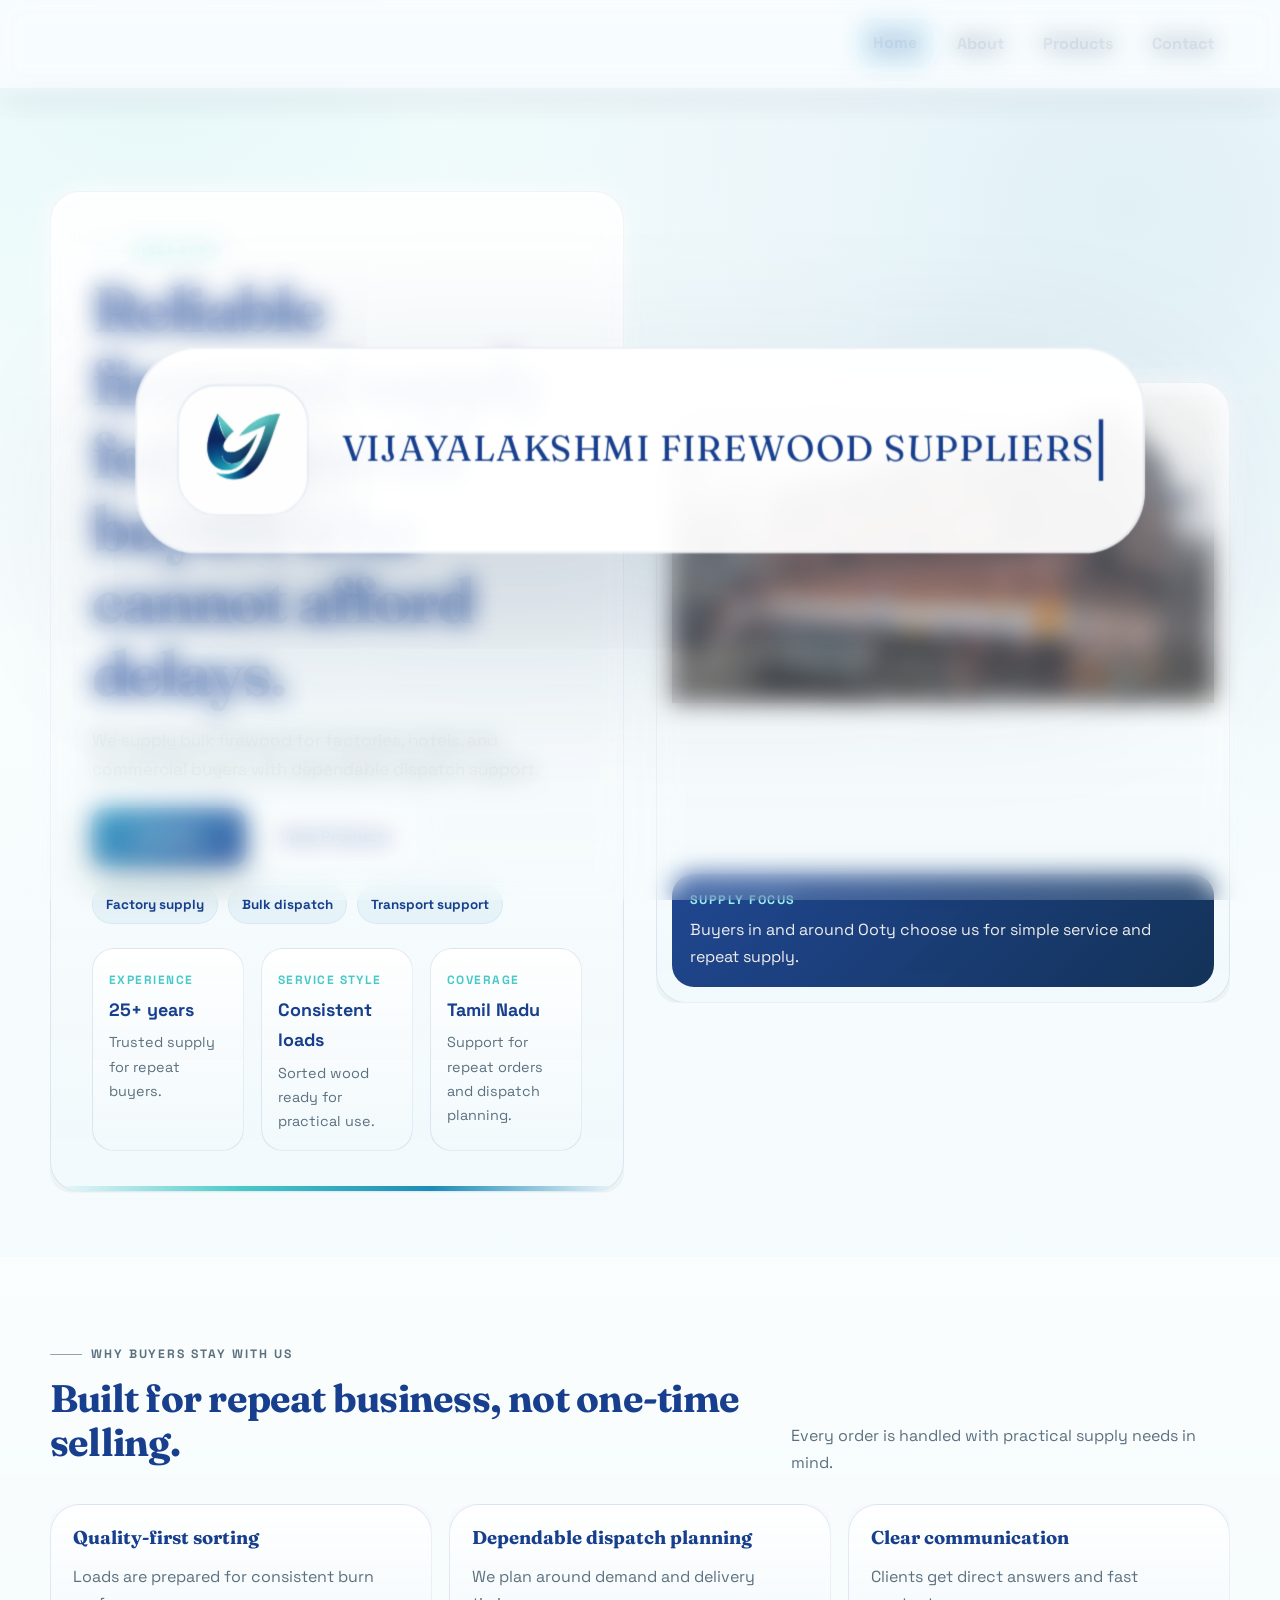
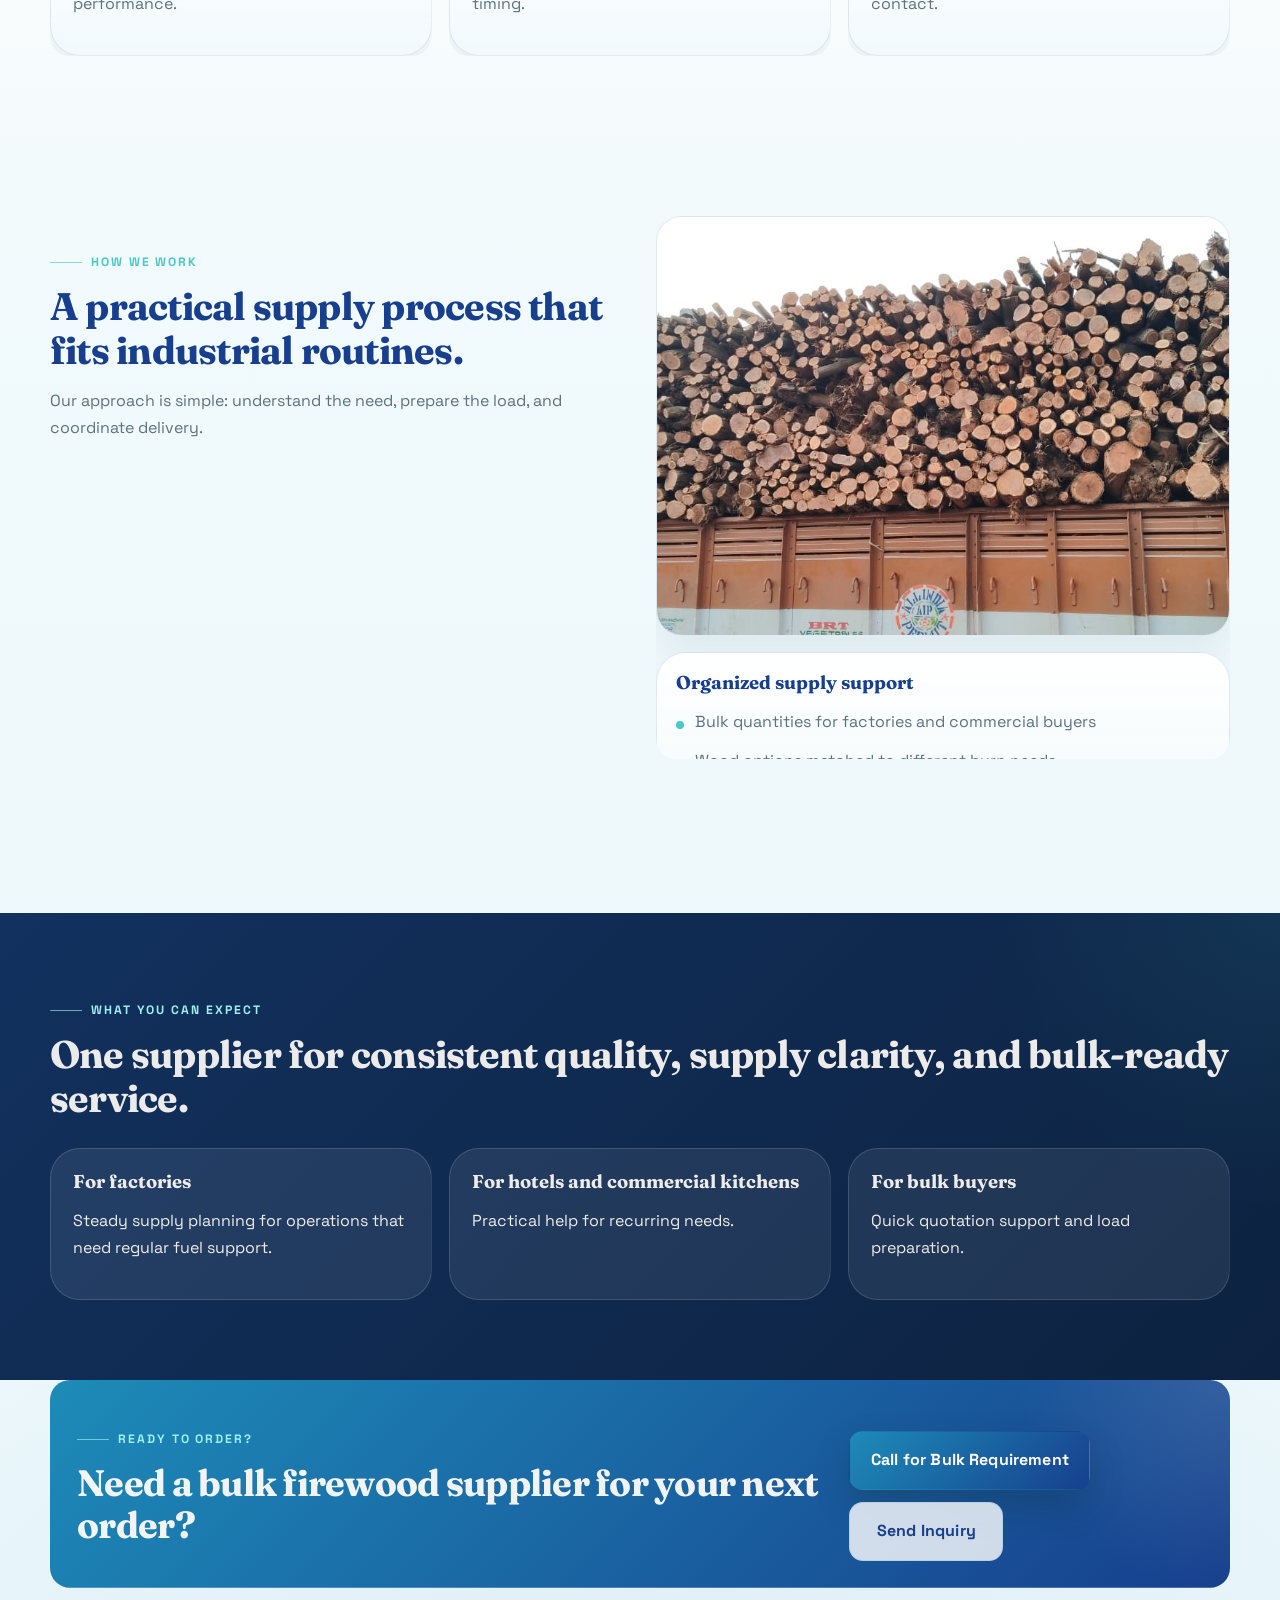
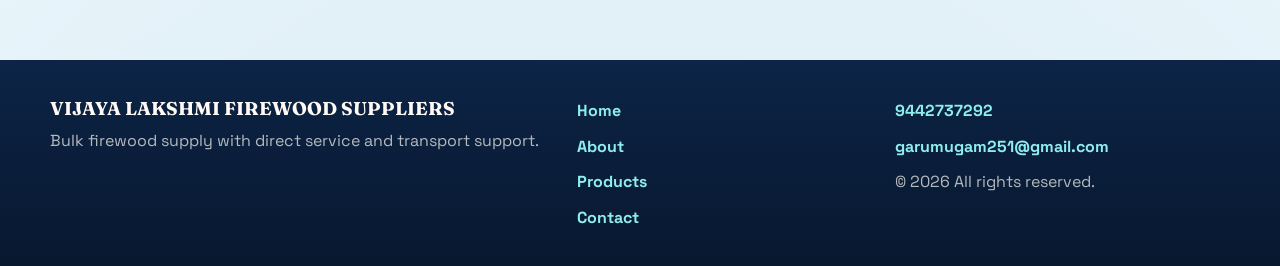
==== commit df9896ce: "update" ====
--- a/index.html
+++ b/index.html
@@ -13,7 +13,7 @@
           return;
         }
 
-        if (!window.localStorage.getItem("vlf_brand_intro_seen_v4")) {
+        if (!window.localStorage.getItem("vlf_brand_intro_seen_v5")) {
           document.documentElement.classList.add("brand-intro-first-visit");
         }
       } catch (error) {
--- a/assets/css/styles.css
+++ b/assets/css/styles.css
@@ -131,6 +131,9 @@
   z-index: 90;
   pointer-events: none;
   overflow: hidden;
+  background: rgba(248, 252, 255, 0.18);
+  -webkit-backdrop-filter: blur(12px) saturate(1.08);
+  backdrop-filter: blur(12px) saturate(1.08);
 }
 
 .brand-intro-clone {
@@ -147,6 +150,8 @@
   transform-origin: center center;
   will-change: transform, opacity, filter;
   transition: none;
+  backface-visibility: hidden;
+  contain: layout paint style;
 }
 
 .brand-intro-clone .brand-copy {
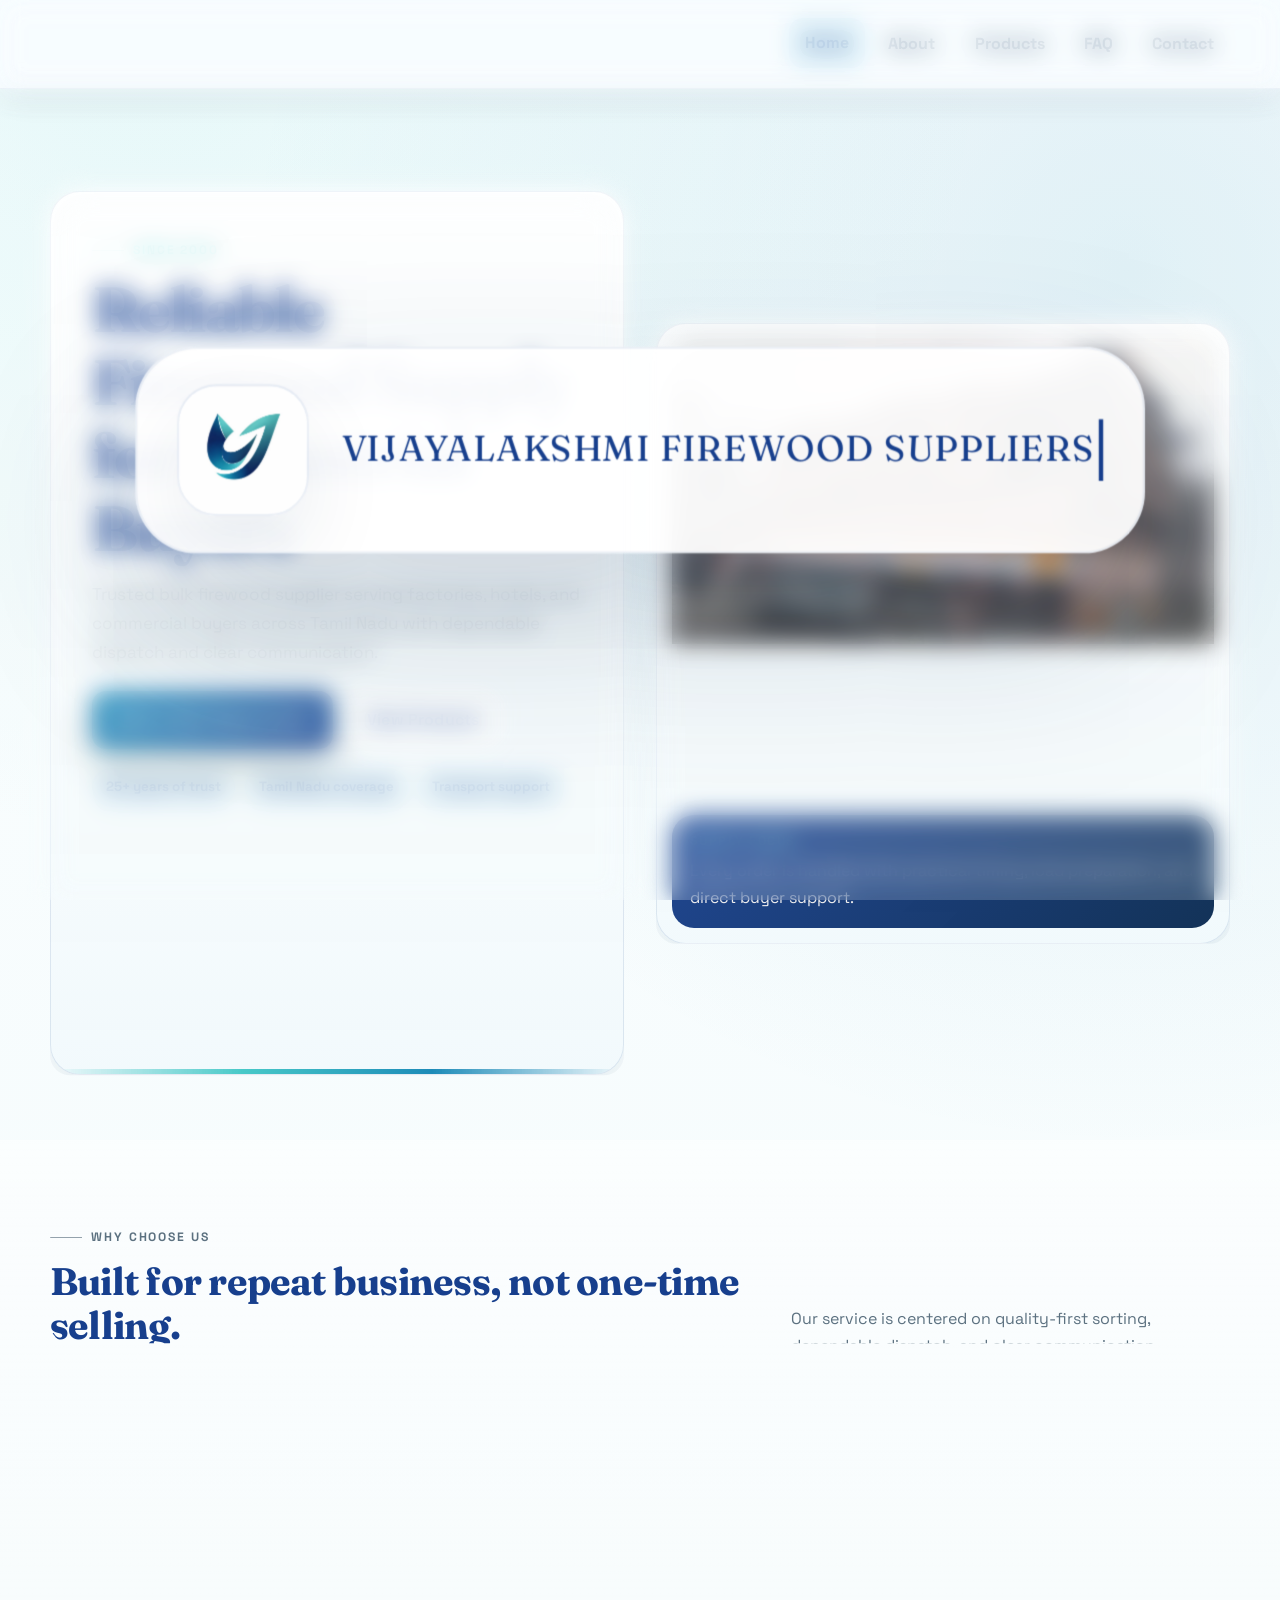
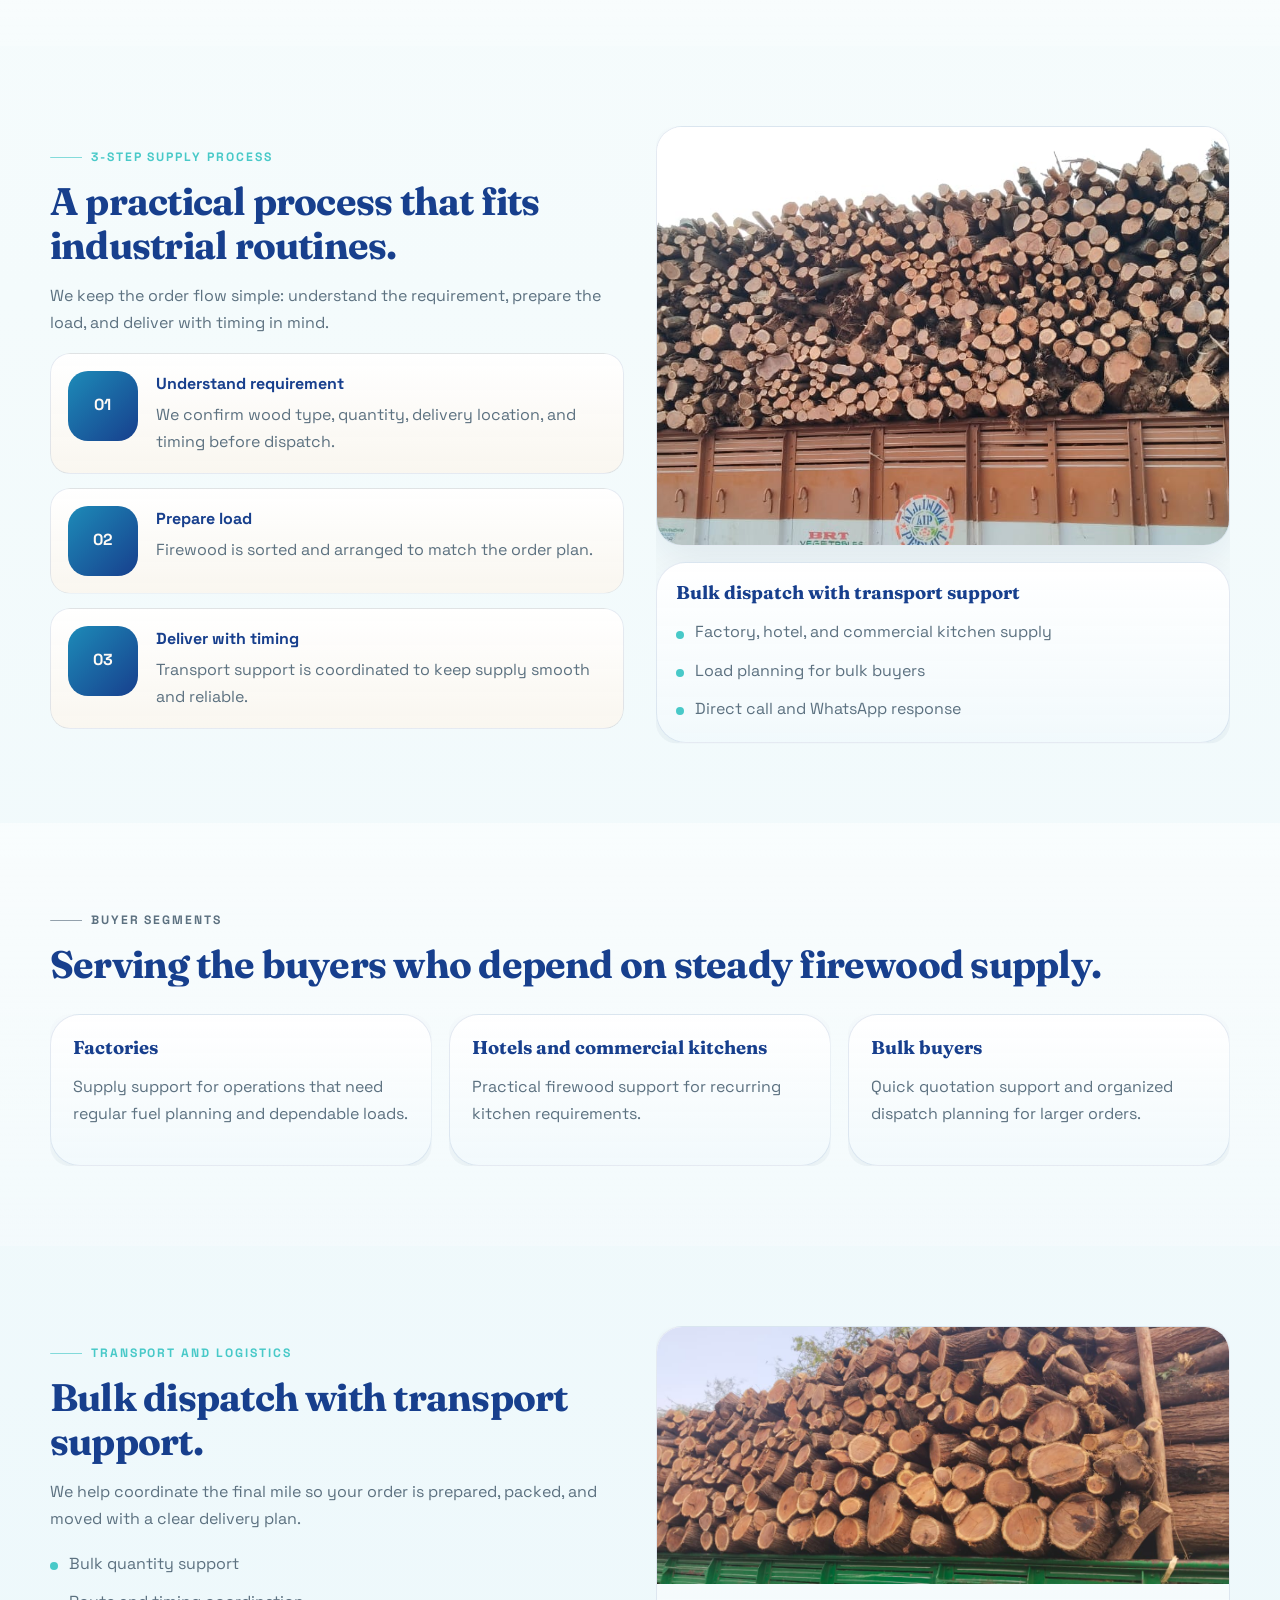
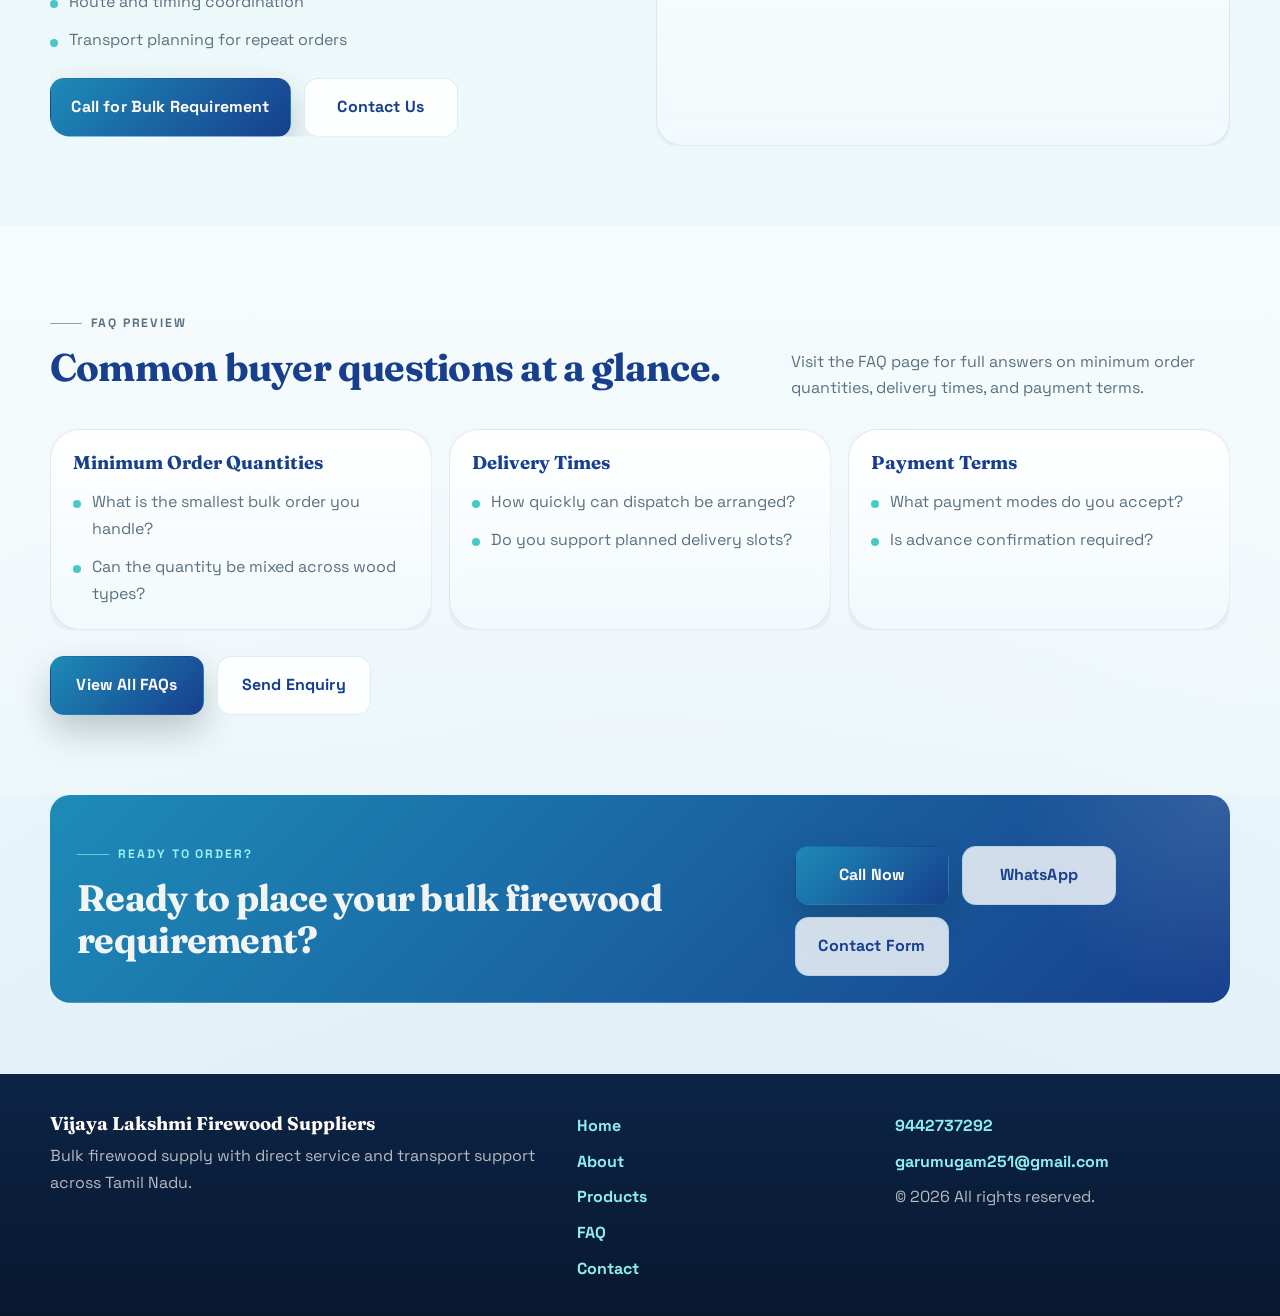
==== commit 2f62b909: "update" ====
--- a/index.html
+++ b/index.html
@@ -3,9 +3,9 @@
 <head>
   <meta charset="UTF-8">
   <meta name="viewport" content="width=device-width, initial-scale=1.0">
-  <title>VIJAYA LAKSHMI FIREWOOD SUPPLIERS | Bulk Firewood Tamil Nadu</title>
-  <meta name="description" content="VIJAYA LAKSHMI FIREWOOD SUPPLIERS delivers dependable bulk and industrial firewood across Tamil Nadu with quality-focused sorting and transport support.">
-  <meta name="keywords" content="firewood supplier, bulk firewood Tamil Nadu, industrial firewood supply, Ooty factories, quality firewood">
+  <title>Vijaya Lakshmi Firewood Suppliers | Reliable Firewood Supply for Industrial Buyers</title>
+  <meta name="description" content="Vijaya Lakshmi Firewood Suppliers provides reliable bulk firewood supply for factories, hotels, commercial kitchens, and bulk buyers across Tamil Nadu.">
+  <meta name="keywords" content="firewood supplier, bulk firewood Tamil Nadu, industrial firewood supply, factories, hotels, commercial kitchens">
   <script>
     (function () {
       try {
@@ -29,10 +29,10 @@
 <body data-page="home">
   <header class="site-header">
     <div class="container header-wrap">
-      <a href="index.html" class="brand" aria-label="VIJAYA LAKSHMI FIREWOOD SUPPLIERS home">
-        <img class="brand-logo" src="assets/images/business-logo.jpg" alt="VIJAYA LAKSHMI FIREWOOD SUPPLIERS logo">
+      <a href="index.html" class="brand" aria-label="Vijaya Lakshmi Firewood Suppliers home">
+        <img class="brand-logo" src="assets/images/business-logo.jpg" alt="Vijaya Lakshmi Firewood Suppliers logo">
         <span class="brand-copy">
-          <span class="brand-name">VIJAYA LAKSHMI FIREWOOD SUPPLIERS</span>
+          <span class="brand-name">Vijaya Lakshmi Firewood Suppliers</span>
         </span>
       </a>
 
@@ -47,6 +47,7 @@
           <a data-page="home" href="index.html">Home</a>
           <a data-page="about" href="about.html">About</a>
           <a data-page="services" href="services.html">Products</a>
+          <a data-page="faq" href="faq.html">FAQ</a>
           <a data-page="contact" href="contact.html">Contact</a>
         </nav>
       </div>
@@ -58,33 +59,33 @@
       <div class="container hero-layout">
         <div class="hero-panel" data-reveal>
           <p class="eyebrow">Since 2000</p>
-          <h1>Reliable firewood supply for industrial buyers who cannot afford delays.</h1>
-          <p class="lead">We supply bulk firewood for factories, hotels, and commercial buyers with dependable dispatch support.</p>
+          <h1>Reliable Firewood Supply for Industrial Buyers</h1>
+          <p class="lead">Trusted bulk firewood supplier serving factories, hotels, and commercial buyers across Tamil Nadu with dependable dispatch and clear communication.</p>
           <div class="hero-actions">
-            <a class="btn btn-primary" href="tel:+919442737292">Call Now</a>
+            <a class="btn btn-primary" href="tel:+919442737292">Call for Bulk Requirement</a>
             <a class="btn btn-secondary" href="services.html">View Products</a>
           </div>
           <div class="hero-tags" aria-label="Business highlights">
-            <span>Factory supply</span>
-            <span>Bulk dispatch</span>
+            <span>25+ years of trust</span>
+            <span>Tamil Nadu coverage</span>
             <span>Transport support</span>
           </div>
 
           <div class="stat-grid" data-stagger>
             <article class="stat-card" data-reveal>
               <span class="stat-label">Experience</span>
-              <strong>25+ years</strong>
-              <p>Trusted supply for repeat buyers.</p>
-            </article>
-            <article class="stat-card" data-reveal>
-              <span class="stat-label">Service style</span>
-              <strong>Consistent loads</strong>
-              <p>Sorted wood ready for practical use.</p>
+              <strong>25+ Years</strong>
+              <p>Reliable supply for repeat buyers.</p>
             </article>
             <article class="stat-card" data-reveal>
               <span class="stat-label">Coverage</span>
               <strong>Tamil Nadu</strong>
-              <p>Support for repeat orders and dispatch planning.</p>
+              <p>Service and dispatch support across the state.</p>
+            </article>
+            <article class="stat-card" data-reveal>
+              <span class="stat-label">Buyer loyalty</span>
+              <strong>100% Repeat Buyers</strong>
+              <p>Built on quality-first sorting and clear follow-up.</p>
             </article>
           </div>
         </div>
@@ -95,7 +96,7 @@
           </div>
           <div class="media-card">
             <p class="media-card-label">Supply focus</p>
-            <p>Buyers in and around Ooty choose us for simple service and repeat supply.</p>
+            <p>Every order is handled with practical timing, load preparation, and direct buyer support.</p>
           </div>
         </div>
       </div>
@@ -105,24 +106,24 @@
       <div class="container">
         <div class="section-head section-head-split" data-reveal>
           <div>
-            <p class="eyebrow">Why buyers stay with us</p>
+            <p class="eyebrow">Why choose us</p>
             <h2>Built for repeat business, not one-time selling.</h2>
           </div>
-          <p>Every order is handled with practical supply needs in mind.</p>
+          <p>Our service is centered on quality-first sorting, dependable dispatch, and clear communication.</p>
         </div>
 
         <div class="card-grid" data-stagger>
           <article class="info-card" data-reveal>
-            <h3>Quality-first sorting</h3>
-            <p>Loads are prepared for consistent burn performance.</p>
-          </article>
-          <article class="info-card" data-reveal>
-            <h3>Dependable dispatch planning</h3>
-            <p>We plan around demand and delivery timing.</p>
-          </article>
-          <article class="info-card" data-reveal>
-            <h3>Clear communication</h3>
-            <p>Clients get direct answers and fast contact.</p>
+            <h3>Quality-First Sorting</h3>
+            <p>Loads are sorted carefully so buyers receive practical, predictable firewood for day-to-day use.</p>
+          </article>
+          <article class="info-card" data-reveal>
+            <h3>Dependable Dispatch</h3>
+            <p>We plan supply and transport around your requirement so deliveries stay organized.</p>
+          </article>
+          <article class="info-card" data-reveal>
+            <h3>Clear Communication</h3>
+            <p>You can reach us directly for requirement checks, quotation support, and follow-up.</p>
           </article>
         </div>
       </div>
@@ -131,30 +132,30 @@
     <section class="section">
       <div class="container split-layout">
         <div data-reveal>
-          <p class="eyebrow">How we work</p>
-          <h2>A practical supply process that fits industrial routines.</h2>
-          <p class="section-copy">Our approach is simple: understand the need, prepare the load, and coordinate delivery.</p>
+          <p class="eyebrow">3-step supply process</p>
+          <h2>A practical process that fits industrial routines.</h2>
+          <p class="section-copy">We keep the order flow simple: understand the requirement, prepare the load, and deliver with timing in mind.</p>
 
           <ol class="process-list">
             <li data-reveal>
               <span>01</span>
               <div>
-                <strong>Understand the requirement</strong>
-                <p>We confirm wood type, quantity, and use before dispatch.</p>
+                <strong>Understand requirement</strong>
+                <p>We confirm wood type, quantity, delivery location, and timing before dispatch.</p>
               </div>
             </li>
             <li data-reveal>
               <span>02</span>
               <div>
-                <strong>Prepare the load correctly</strong>
-                <p>Firewood is sorted to match the requirement.</p>
+                <strong>Prepare load</strong>
+                <p>Firewood is sorted and arranged to match the order plan.</p>
               </div>
             </li>
             <li data-reveal>
               <span>03</span>
               <div>
-                <strong>Deliver with timing in mind</strong>
-                <p>Transport is arranged for smoother supply.</p>
+                <strong>Deliver with timing</strong>
+                <p>Transport support is coordinated to keep supply smooth and reliable.</p>
               </div>
             </li>
           </ol>
@@ -165,37 +166,101 @@
             <img src="assets/images/transport-truck.jpg" alt="Truck used for transporting bulk firewood orders">
           </div>
           <div class="feature-panel">
-            <h3>Organized supply support</h3>
+            <h3>Bulk dispatch with transport support</h3>
             <ul class="feature-list">
-              <li>Bulk quantities for factories and commercial buyers</li>
-              <li>Wood options matched to different burn needs</li>
-              <li>Direct call and WhatsApp access for quick follow-up</li>
+              <li>Factory, hotel, and commercial kitchen supply</li>
+              <li>Load planning for bulk buyers</li>
+              <li>Direct call and WhatsApp response</li>
             </ul>
           </div>
         </div>
       </div>
     </section>
 
-    <section class="section section-dark">
+    <section class="section section-soft">
       <div class="container">
         <div class="section-head" data-reveal>
-          <p class="eyebrow">What you can expect</p>
-          <h2>One supplier for consistent quality, supply clarity, and bulk-ready service.</h2>
+          <p class="eyebrow">Buyer segments</p>
+          <h2>Serving the buyers who depend on steady firewood supply.</h2>
         </div>
 
         <div class="promise-grid" data-stagger>
           <article class="promise-card" data-reveal>
-            <h3>For factories</h3>
-            <p>Steady supply planning for operations that need regular fuel support.</p>
+            <h3>Factories</h3>
+            <p>Supply support for operations that need regular fuel planning and dependable loads.</p>
           </article>
           <article class="promise-card" data-reveal>
-            <h3>For hotels and commercial kitchens</h3>
-            <p>Practical help for recurring needs.</p>
+            <h3>Hotels and commercial kitchens</h3>
+            <p>Practical firewood support for recurring kitchen requirements.</p>
           </article>
           <article class="promise-card" data-reveal>
-            <h3>For bulk buyers</h3>
-            <p>Quick quotation support and load preparation.</p>
-          </article>
+            <h3>Bulk buyers</h3>
+            <p>Quick quotation support and organized dispatch planning for larger orders.</p>
+          </article>
+        </div>
+      </div>
+    </section>
+
+    <section class="section">
+      <div class="container split-layout">
+        <div data-reveal>
+          <p class="eyebrow">Transport and logistics</p>
+          <h2>Bulk dispatch with transport support.</h2>
+          <p class="section-copy">We help coordinate the final mile so your order is prepared, packed, and moved with a clear delivery plan.</p>
+          <ul class="feature-list feature-list-tight">
+            <li>Bulk quantity support</li>
+            <li>Route and timing coordination</li>
+            <li>Transport planning for repeat orders</li>
+          </ul>
+          <div class="hero-actions">
+            <a class="btn btn-primary" href="tel:+919442737292">Call for Bulk Requirement</a>
+            <a class="btn btn-secondary" href="contact.html">Contact Us</a>
+          </div>
+        </div>
+
+        <div class="visual-box" data-reveal>
+          <img src="assets/images/about-firewood.jpg" alt="Organized stock of industrial firewood ready for supply">
+        </div>
+      </div>
+    </section>
+
+    <section class="section section-soft">
+      <div class="container">
+        <div class="section-head section-head-split" data-reveal>
+          <div>
+            <p class="eyebrow">FAQ preview</p>
+            <h2>Common buyer questions at a glance.</h2>
+          </div>
+          <p>Visit the FAQ page for full answers on minimum order quantities, delivery times, and payment terms.</p>
+        </div>
+
+        <div class="card-grid" data-stagger>
+          <article class="info-card" data-reveal>
+            <h3>Minimum Order Quantities</h3>
+            <ul class="feature-list">
+              <li>What is the smallest bulk order you handle?</li>
+              <li>Can the quantity be mixed across wood types?</li>
+            </ul>
+          </article>
+          <article class="info-card" data-reveal>
+            <h3>Delivery Times</h3>
+            <ul class="feature-list">
+              <li>How quickly can dispatch be arranged?</li>
+              <li>Do you support planned delivery slots?</li>
+            </ul>
+          </article>
+          <article class="info-card" data-reveal>
+            <h3>Payment Terms</h3>
+            <ul class="feature-list">
+              <li>What payment modes do you accept?</li>
+              <li>Is advance confirmation required?</li>
+            </ul>
+          </article>
+        </div>
+
+        <div class="hero-actions" style="margin-top: 1.6rem;">
+          <a class="btn btn-primary" href="faq.html">View All FAQs</a>
+          <a class="btn btn-secondary" href="contact.html">Send Enquiry</a>
         </div>
       </div>
     </section>
@@ -204,11 +269,12 @@
       <div class="container cta-strip-wrap" data-reveal>
         <div>
           <p class="eyebrow">Ready to order?</p>
-          <h2>Need a bulk firewood supplier for your next order?</h2>
+          <h2>Ready to place your bulk firewood requirement?</h2>
         </div>
         <div class="hero-actions">
-          <a class="btn btn-primary" href="tel:+919442737292">Call for Bulk Requirement</a>
-          <a class="btn btn-secondary" href="contact.html">Send Inquiry</a>
+          <a class="btn btn-primary" href="tel:+919442737292">Call Now</a>
+          <a class="btn btn-secondary" href="https://wa.me/917598244292" target="_blank" rel="noopener noreferrer">WhatsApp</a>
+          <a class="btn btn-secondary" href="contact.html">Contact Form</a>
         </div>
       </div>
     </section>
@@ -217,13 +283,14 @@
   <footer class="site-footer">
     <div class="container footer-grid">
       <div class="footer-brand">
-        <h3>VIJAYA LAKSHMI FIREWOOD SUPPLIERS</h3>
-        <p>Bulk firewood supply with direct service and transport support.</p>
+        <h3>Vijaya Lakshmi Firewood Suppliers</h3>
+        <p>Bulk firewood supply with direct service and transport support across Tamil Nadu.</p>
       </div>
       <div class="footer-links">
         <a href="index.html">Home</a>
         <a href="about.html">About</a>
         <a href="services.html">Products</a>
+        <a href="faq.html">FAQ</a>
         <a href="contact.html">Contact</a>
       </div>
       <div class="footer-contact">
--- a/assets/css/styles.css
+++ b/assets/css/styles.css
@@ -436,6 +436,10 @@
   gap: 1.1rem;
 }
 
+.service-grid {
+  grid-template-columns: repeat(4, minmax(0, 1fr));
+}
+
 .stat-grid {
   margin-top: 1.45rem;
 }
@@ -713,6 +717,62 @@
   margin-top: 1.1rem;
 }
 
+.faq-layout {
+  display: grid;
+  grid-template-columns: repeat(3, minmax(0, 1fr));
+  gap: 1.1rem;
+}
+
+.faq-category {
+  padding: 1.25rem;
+  border-radius: var(--radius-lg);
+  background: linear-gradient(180deg, rgba(255, 255, 255, 0.97), rgba(241, 249, 252, 0.93));
+  border: 1px solid var(--border);
+  box-shadow: var(--shadow-soft);
+}
+
+.faq-category h3 {
+  margin-bottom: 1rem;
+}
+
+.faq-item {
+  padding: 1rem 1.05rem;
+  border-radius: 18px;
+  background: rgba(255, 255, 255, 0.9);
+  border: 1px solid rgba(23, 63, 141, 0.1);
+}
+
+.faq-item + .faq-item {
+  margin-top: 0.85rem;
+}
+
+.faq-item summary {
+  cursor: pointer;
+  list-style: none;
+  font-weight: 700;
+  color: var(--brand-strong);
+}
+
+.faq-item summary::-webkit-details-marker {
+  display: none;
+}
+
+.faq-item summary::after {
+  content: "+";
+  float: right;
+  color: var(--accent);
+  font-weight: 800;
+}
+
+.faq-item[open] summary::after {
+  content: "–";
+}
+
+.faq-item p {
+  margin: 0.75rem 0 0;
+  color: var(--muted);
+}
+
 .page-hero {
   padding: 3.2rem 0 1.2rem;
 }
@@ -1234,11 +1294,15 @@
     grid-template-columns: 1fr;
     align-items: start;
   }
+
+  .service-grid,
+  .faq-layout {
+    grid-template-columns: repeat(2, minmax(0, 1fr));
+  }
 }
 
 @media (max-width: 900px) {
   .card-grid,
-  .service-grid,
   .timeline-grid,
   .promise-grid,
   .stat-grid {
@@ -1305,10 +1369,11 @@
   }
 
   .card-grid,
-  .service-grid,
   .timeline-grid,
   .promise-grid,
   .stat-grid,
+  .service-grid,
+  .faq-layout,
   .form-grid {
     grid-template-columns: 1fr;
   }
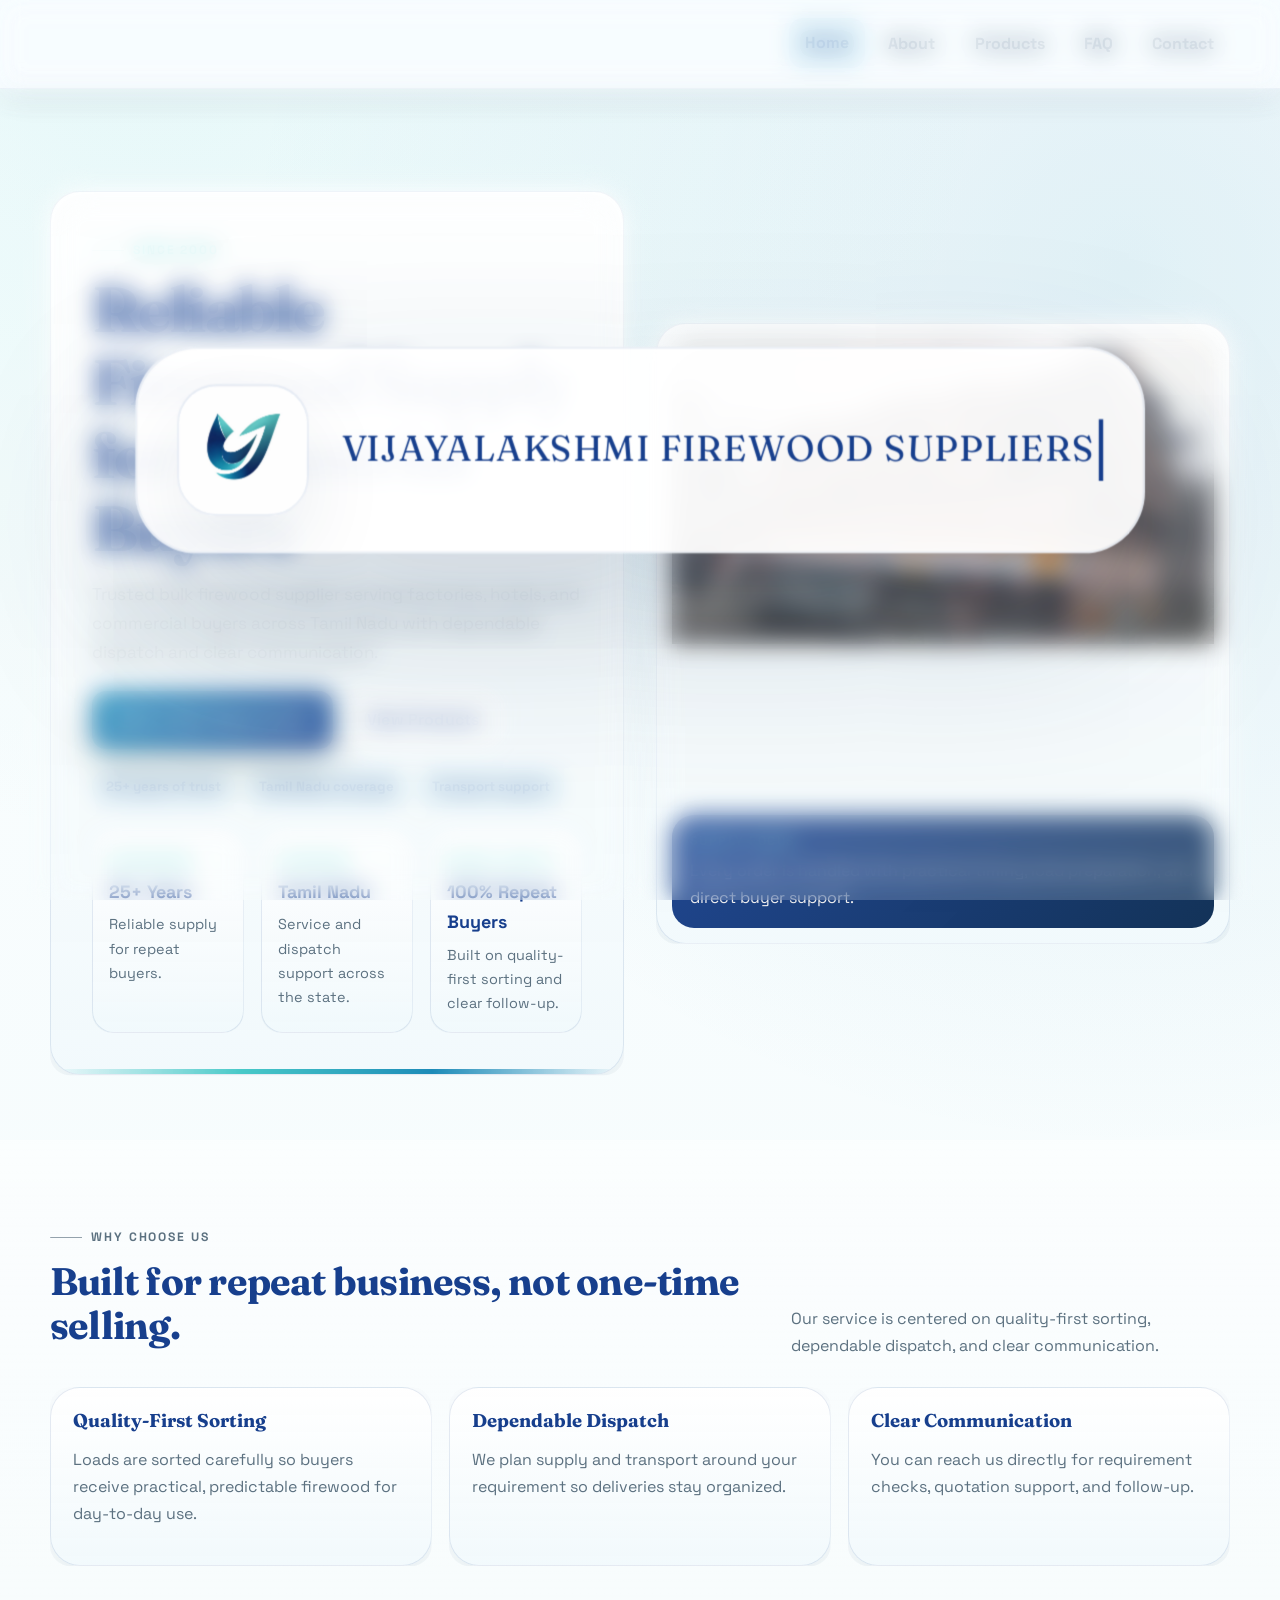
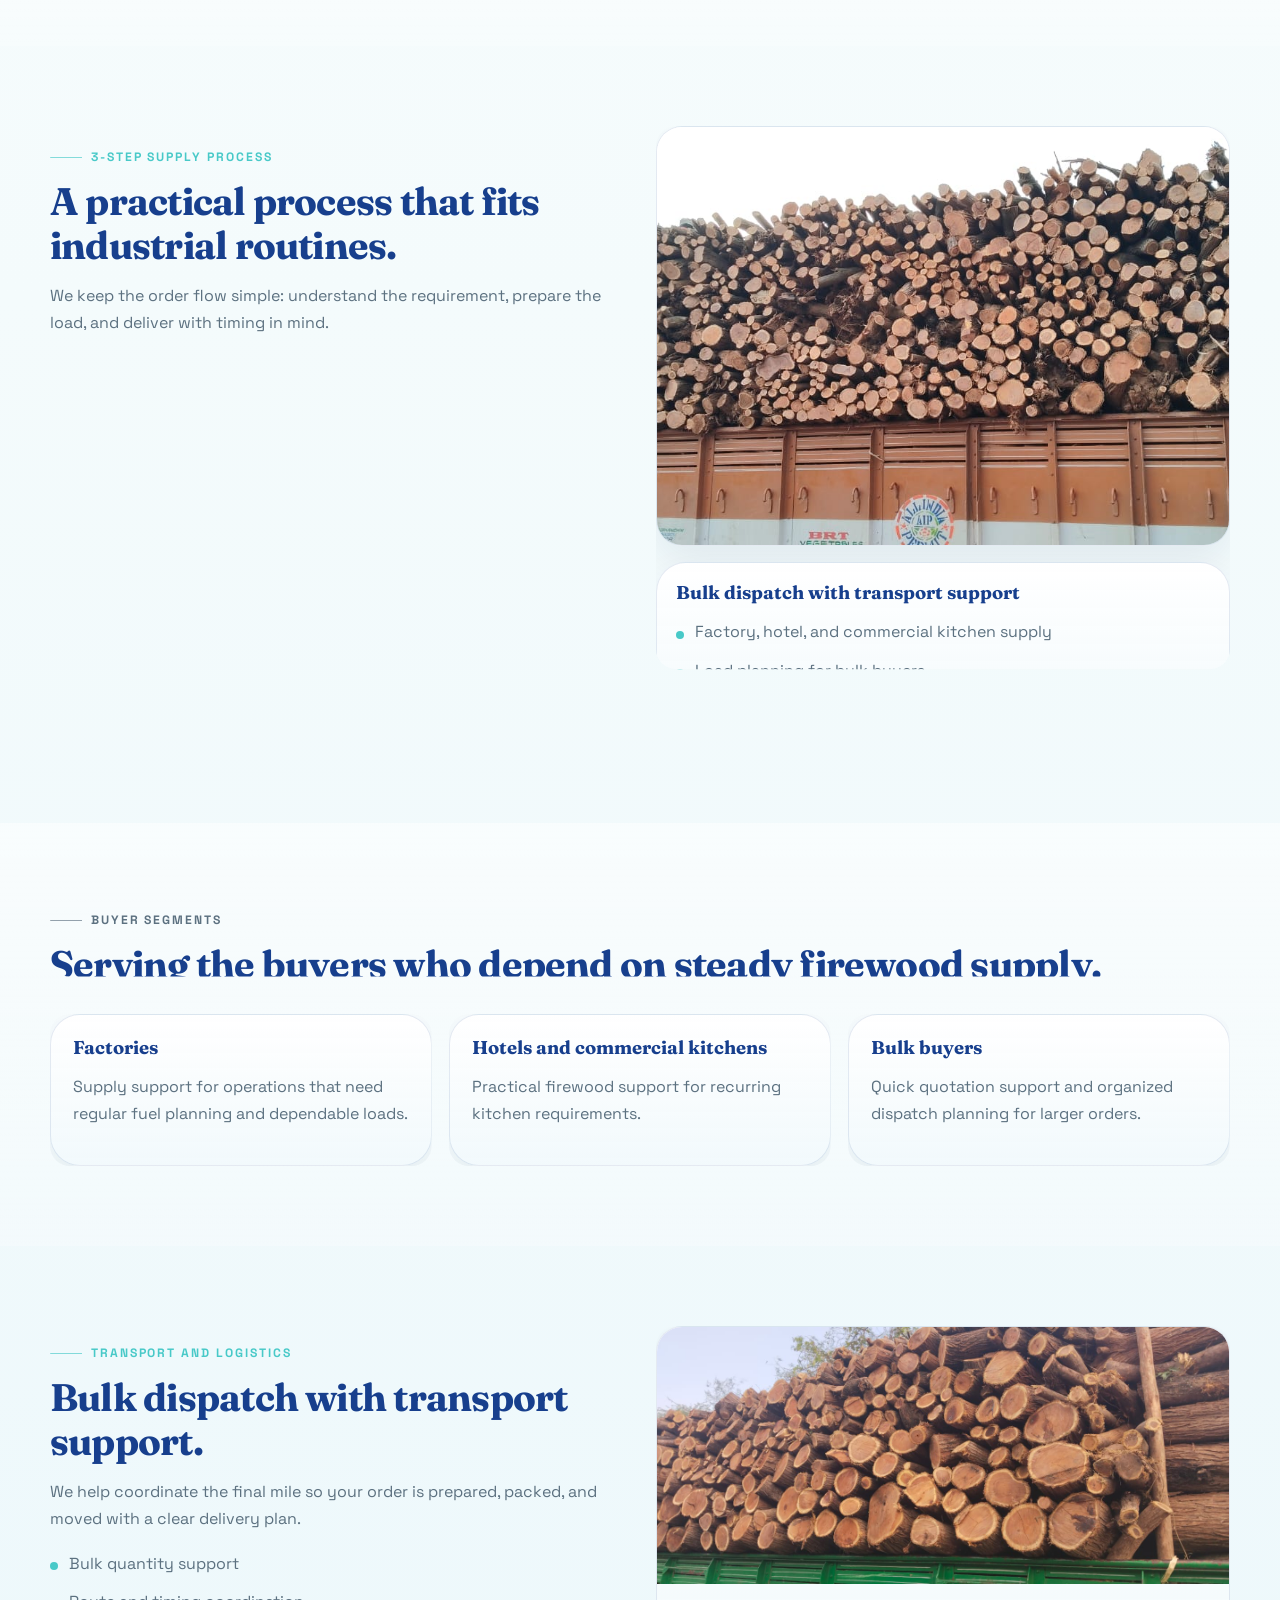
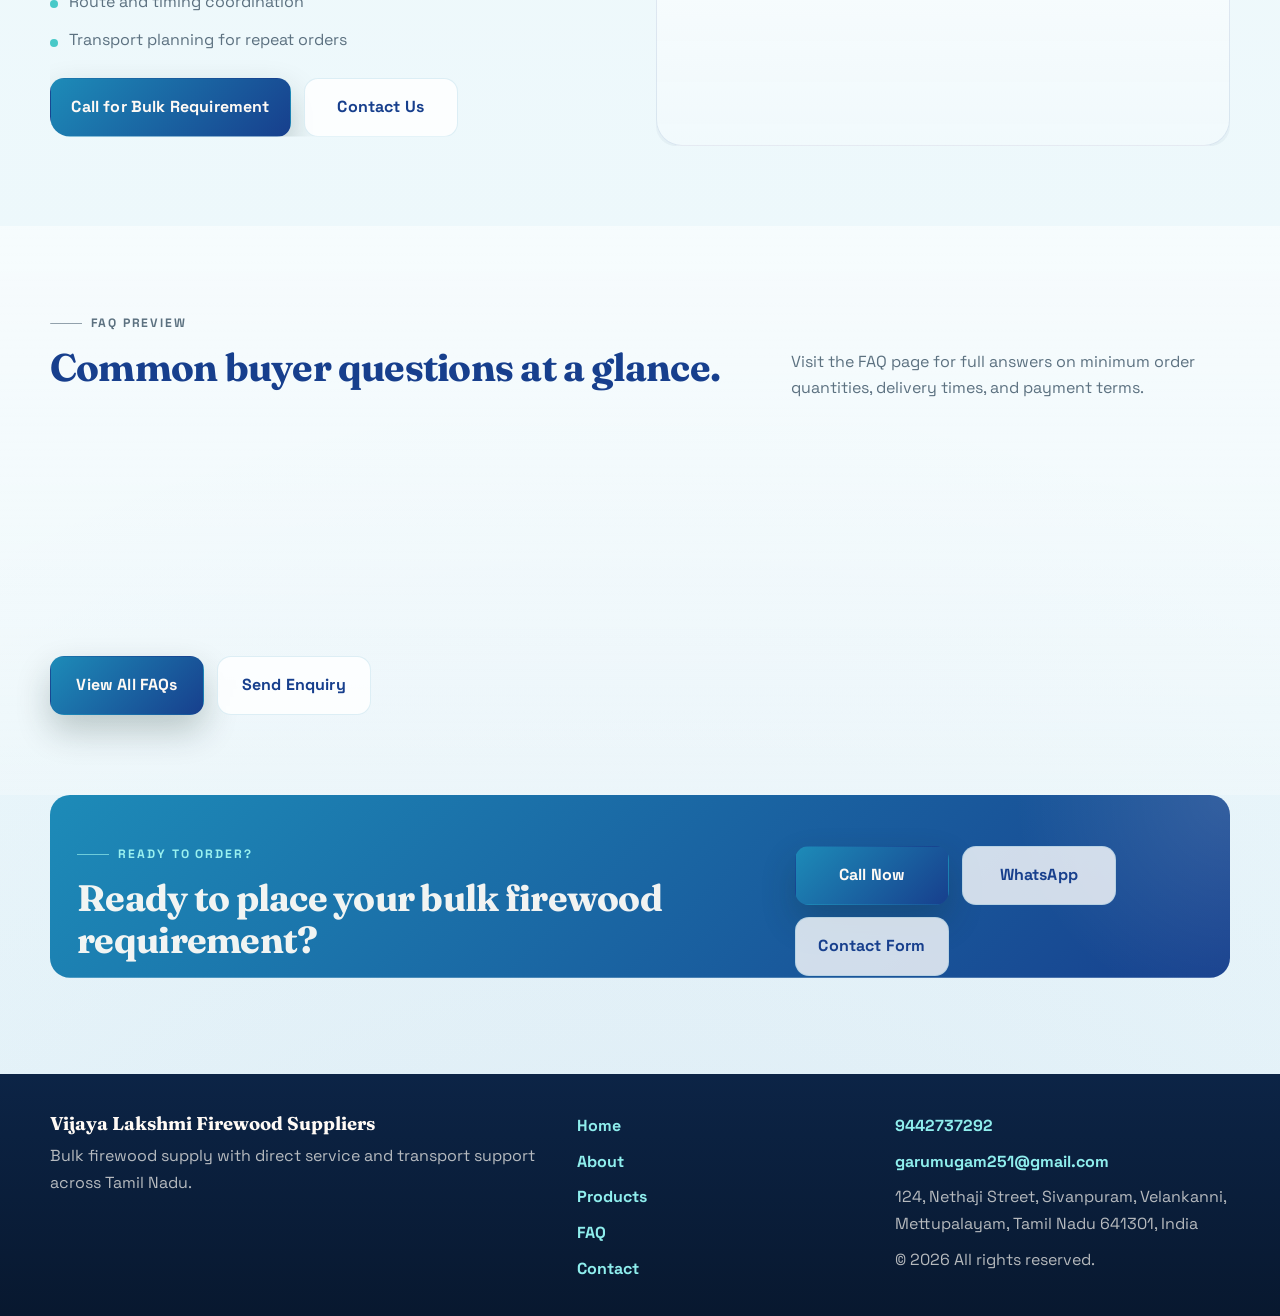
==== commit f88ed2c3: "update" ====
--- a/index.html
+++ b/index.html
@@ -296,6 +296,7 @@
       <div class="footer-contact">
         <a href="tel:+919442737292">9442737292</a>
         <a href="mailto:garumugam251@gmail.com">garumugam251@gmail.com</a>
+        <p>124, Nethaji Street, Sivanpuram, Velankanni, Mettupalayam, Tamil Nadu 641301, India</p>
         <p>&copy; <span id="year"></span> All rights reserved.</p>
       </div>
     </div>
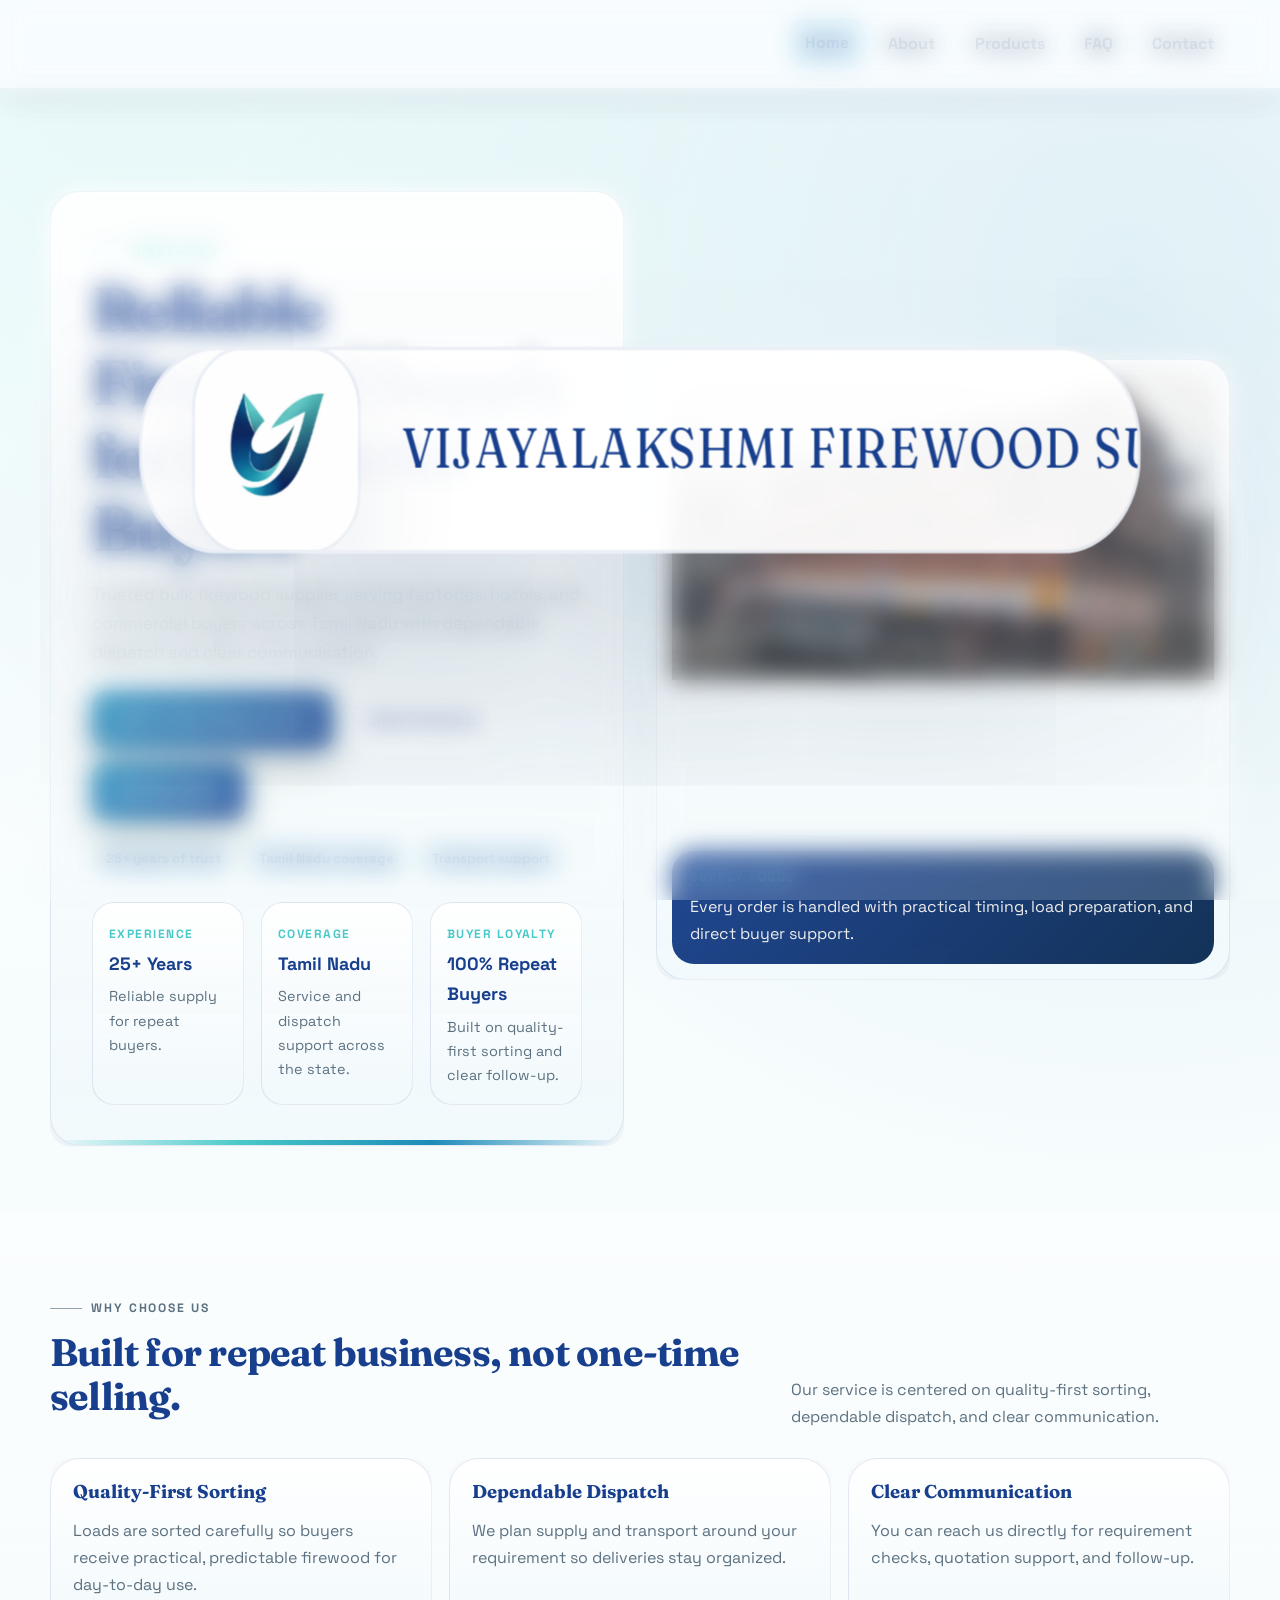
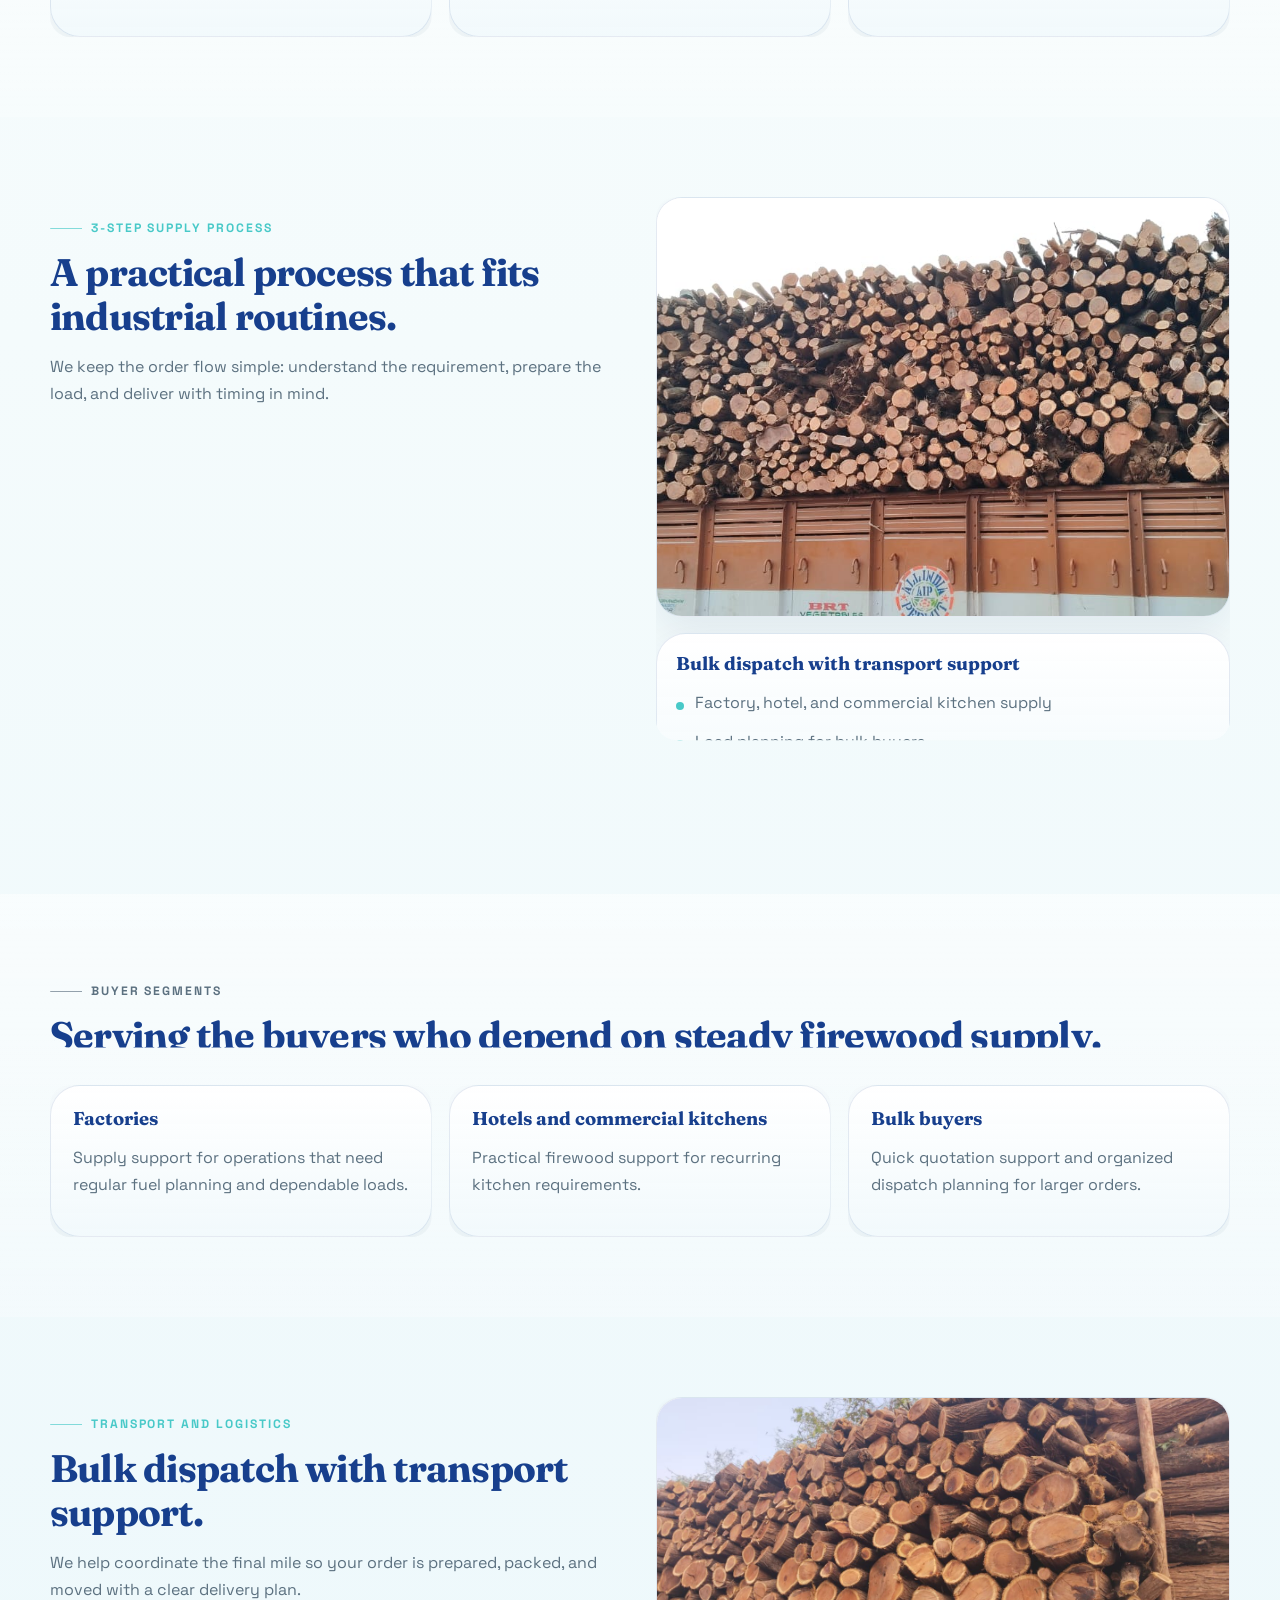
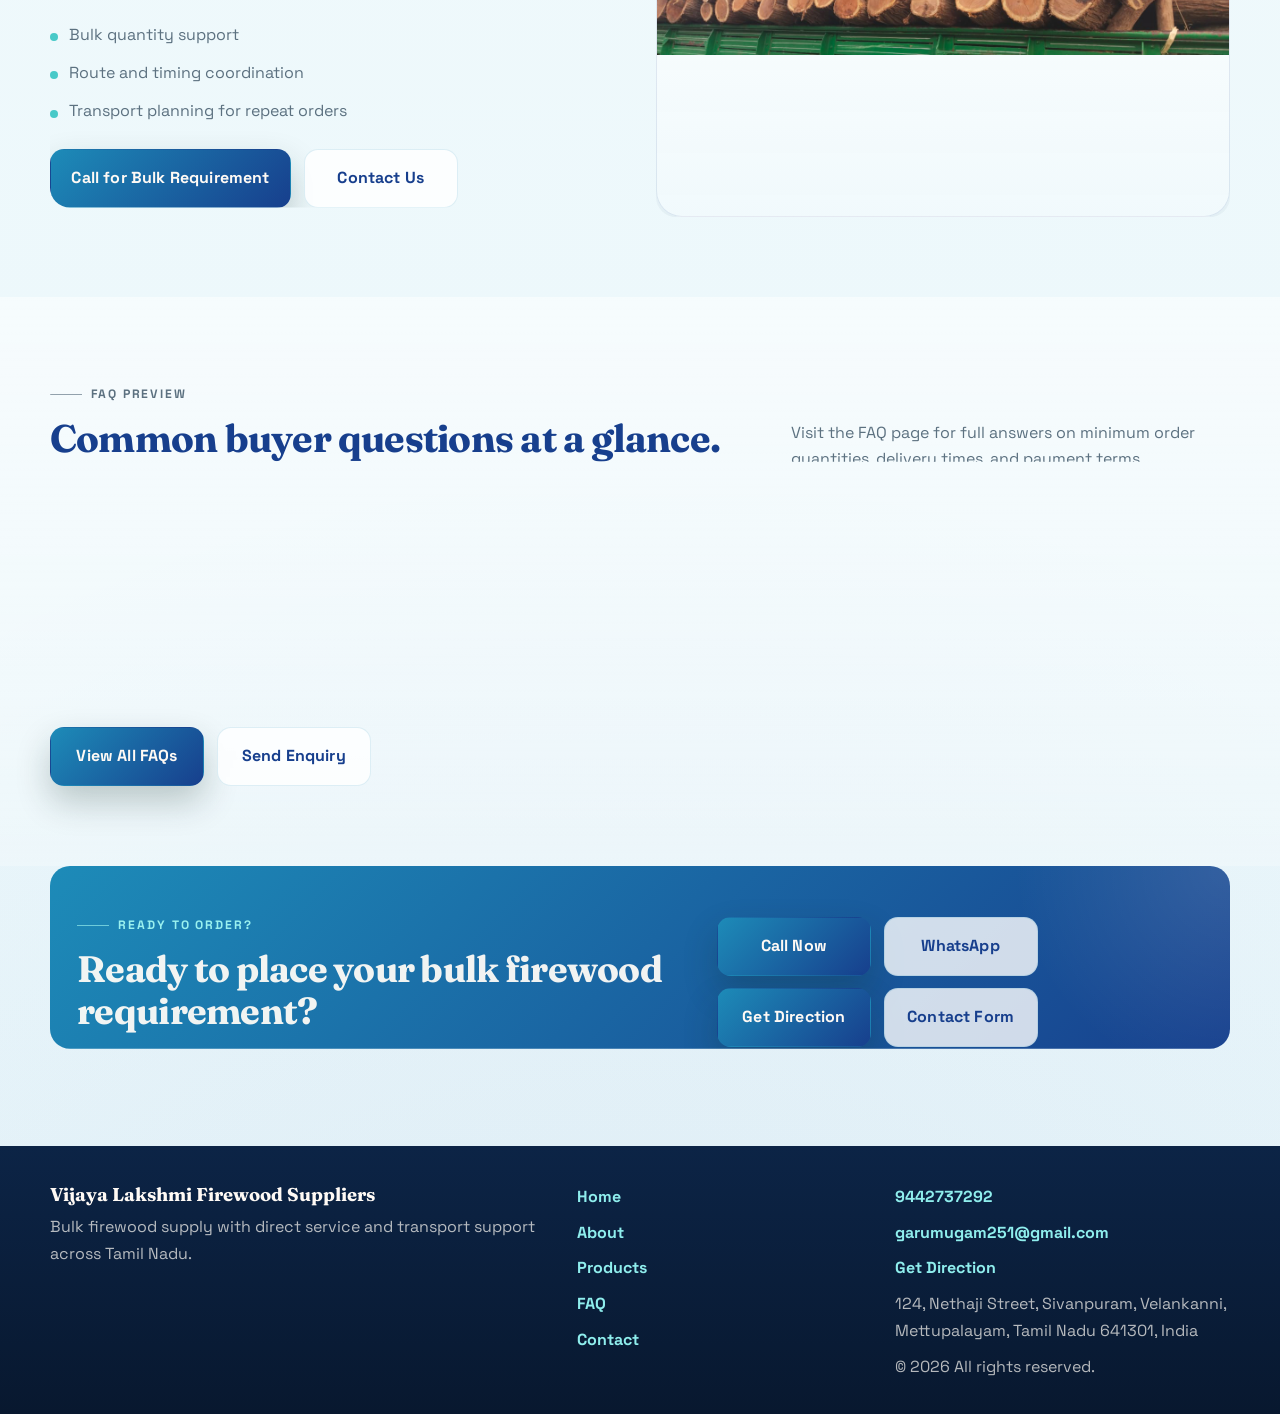
==== commit 60a696e6: "update" ====
--- a/index.html
+++ b/index.html
@@ -64,6 +64,7 @@
           <div class="hero-actions">
             <a class="btn btn-primary" href="tel:+919442737292">Call for Bulk Requirement</a>
             <a class="btn btn-secondary" href="services.html">View Products</a>
+            <a class="btn btn-primary" href="https://www.google.com/maps/dir/?api=1&destination=VIJAYALAKSHMI%20FIREWOOD%20SUPPLIERS&destination_place_id=%2Fg%2F11z302smz4&travelmode=driving" target="_blank" rel="noopener noreferrer">Get Direction</a>
           </div>
           <div class="hero-tags" aria-label="Business highlights">
             <span>25+ years of trust</span>
@@ -274,6 +275,7 @@
         <div class="hero-actions">
           <a class="btn btn-primary" href="tel:+919442737292">Call Now</a>
           <a class="btn btn-secondary" href="https://wa.me/917598244292" target="_blank" rel="noopener noreferrer">WhatsApp</a>
+          <a class="btn btn-primary" href="https://www.google.com/maps/dir/?api=1&destination=VIJAYALAKSHMI%20FIREWOOD%20SUPPLIERS&destination_place_id=%2Fg%2F11z302smz4&travelmode=driving" target="_blank" rel="noopener noreferrer">Get Direction</a>
           <a class="btn btn-secondary" href="contact.html">Contact Form</a>
         </div>
       </div>
@@ -296,6 +298,7 @@
       <div class="footer-contact">
         <a href="tel:+919442737292">9442737292</a>
         <a href="mailto:garumugam251@gmail.com">garumugam251@gmail.com</a>
+        <a href="https://www.google.com/maps/dir/?api=1&destination=VIJAYALAKSHMI%20FIREWOOD%20SUPPLIERS&destination_place_id=%2Fg%2F11z302smz4&travelmode=driving" target="_blank" rel="noopener noreferrer">Get Direction</a>
         <p>124, Nethaji Street, Sivanpuram, Velankanni, Mettupalayam, Tamil Nadu 641301, India</p>
         <p>&copy; <span id="year"></span> All rights reserved.</p>
       </div>
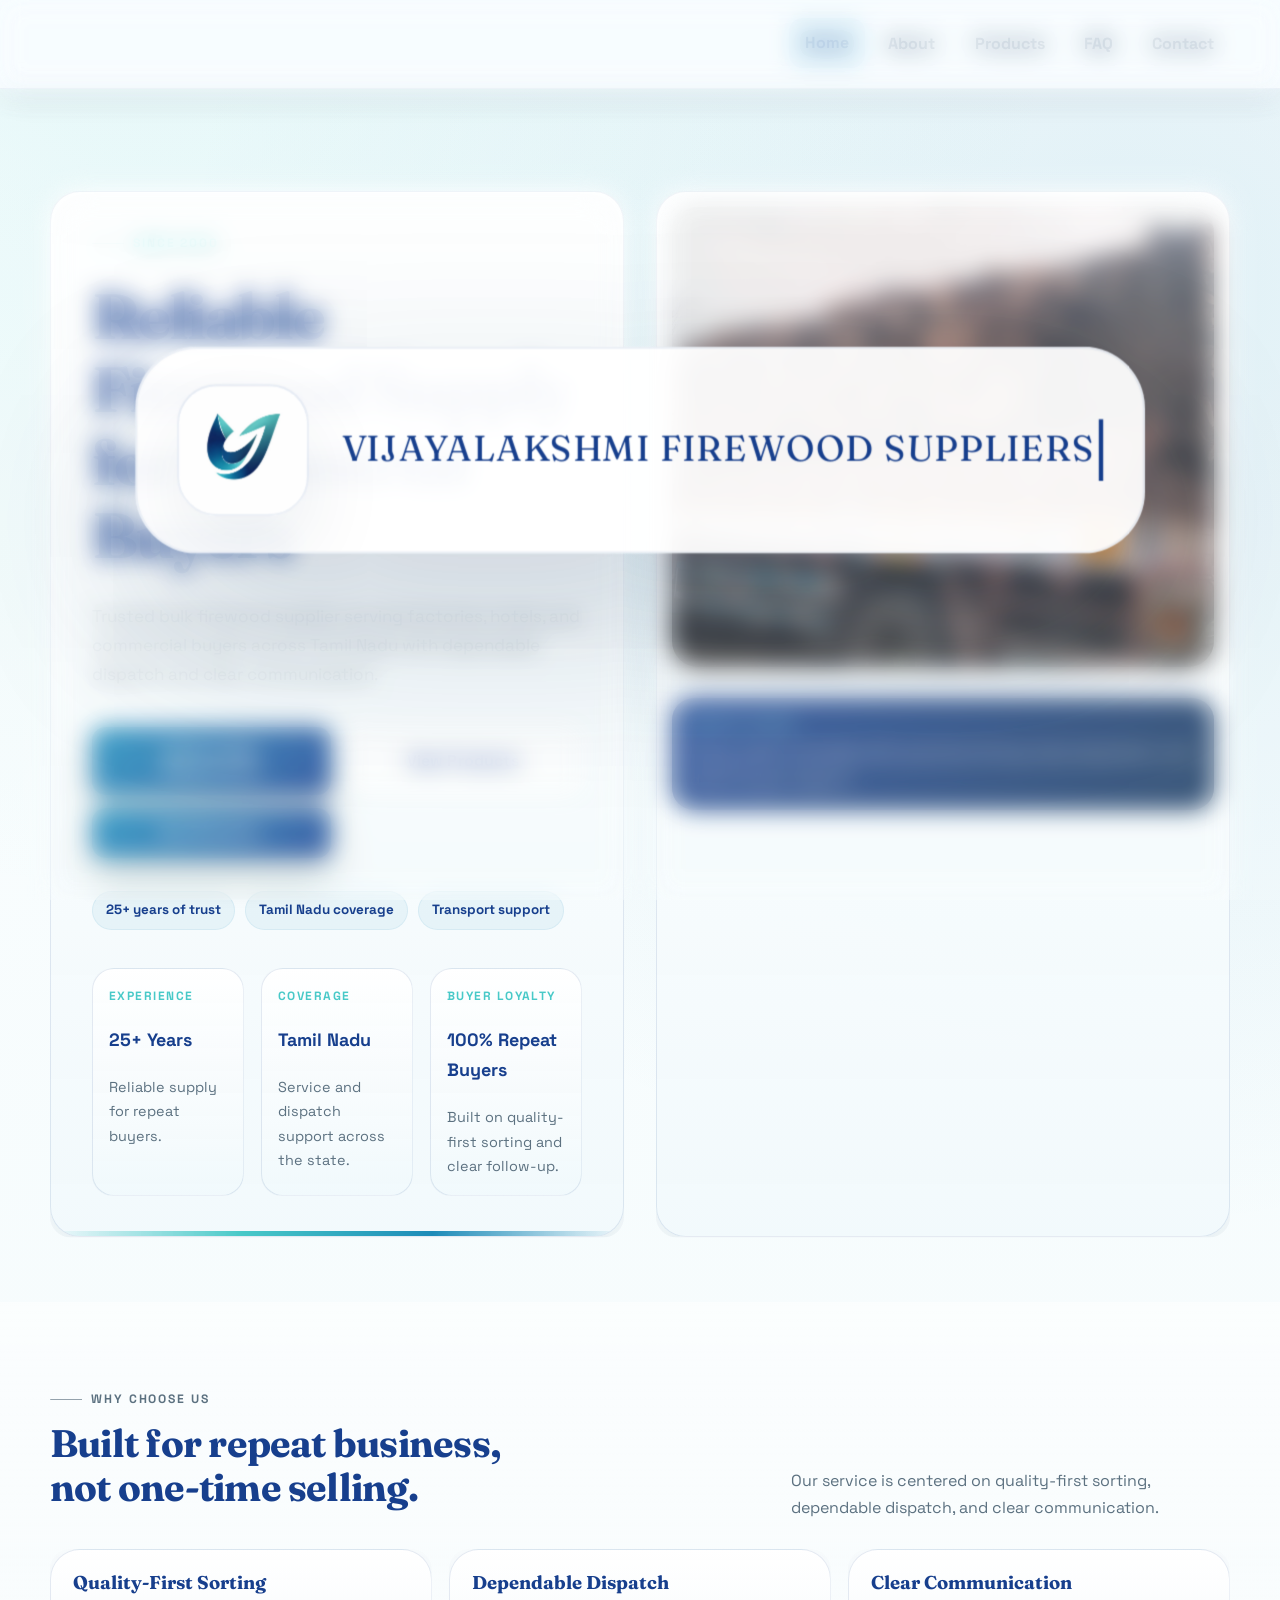
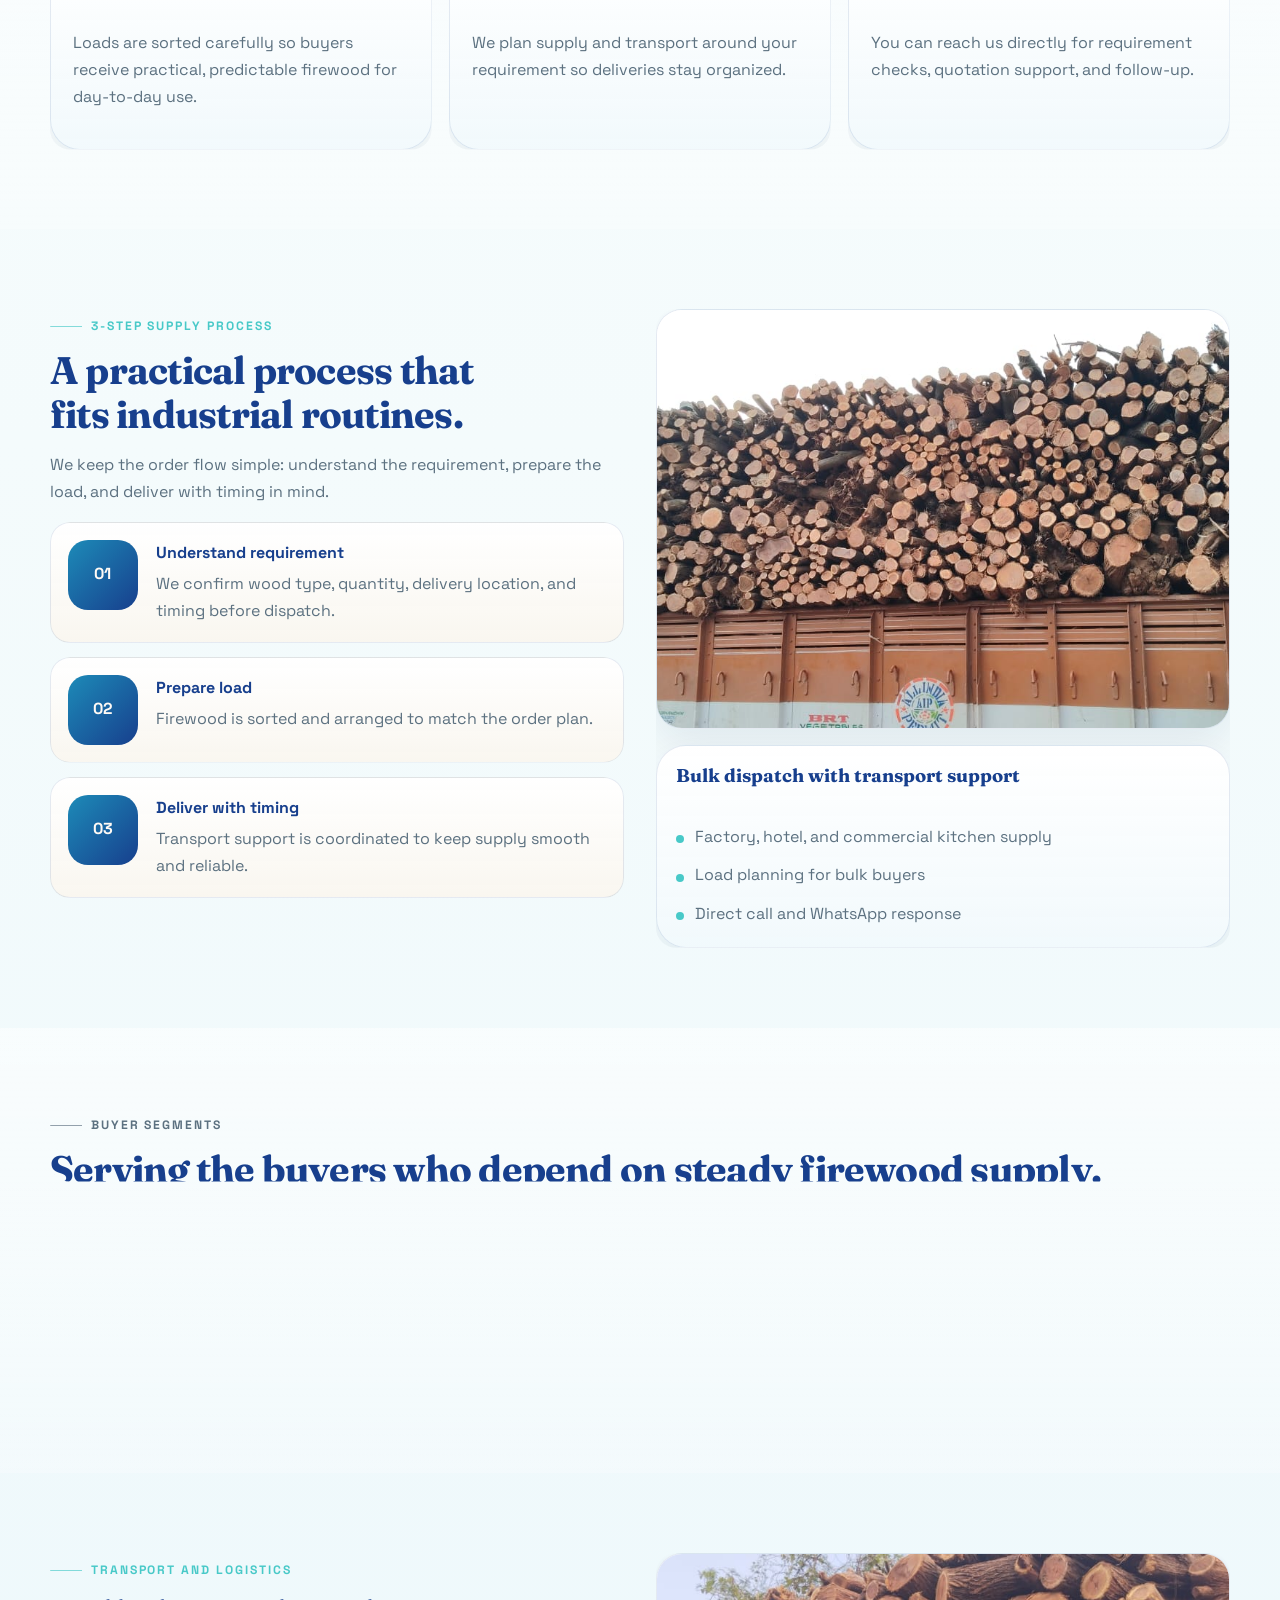
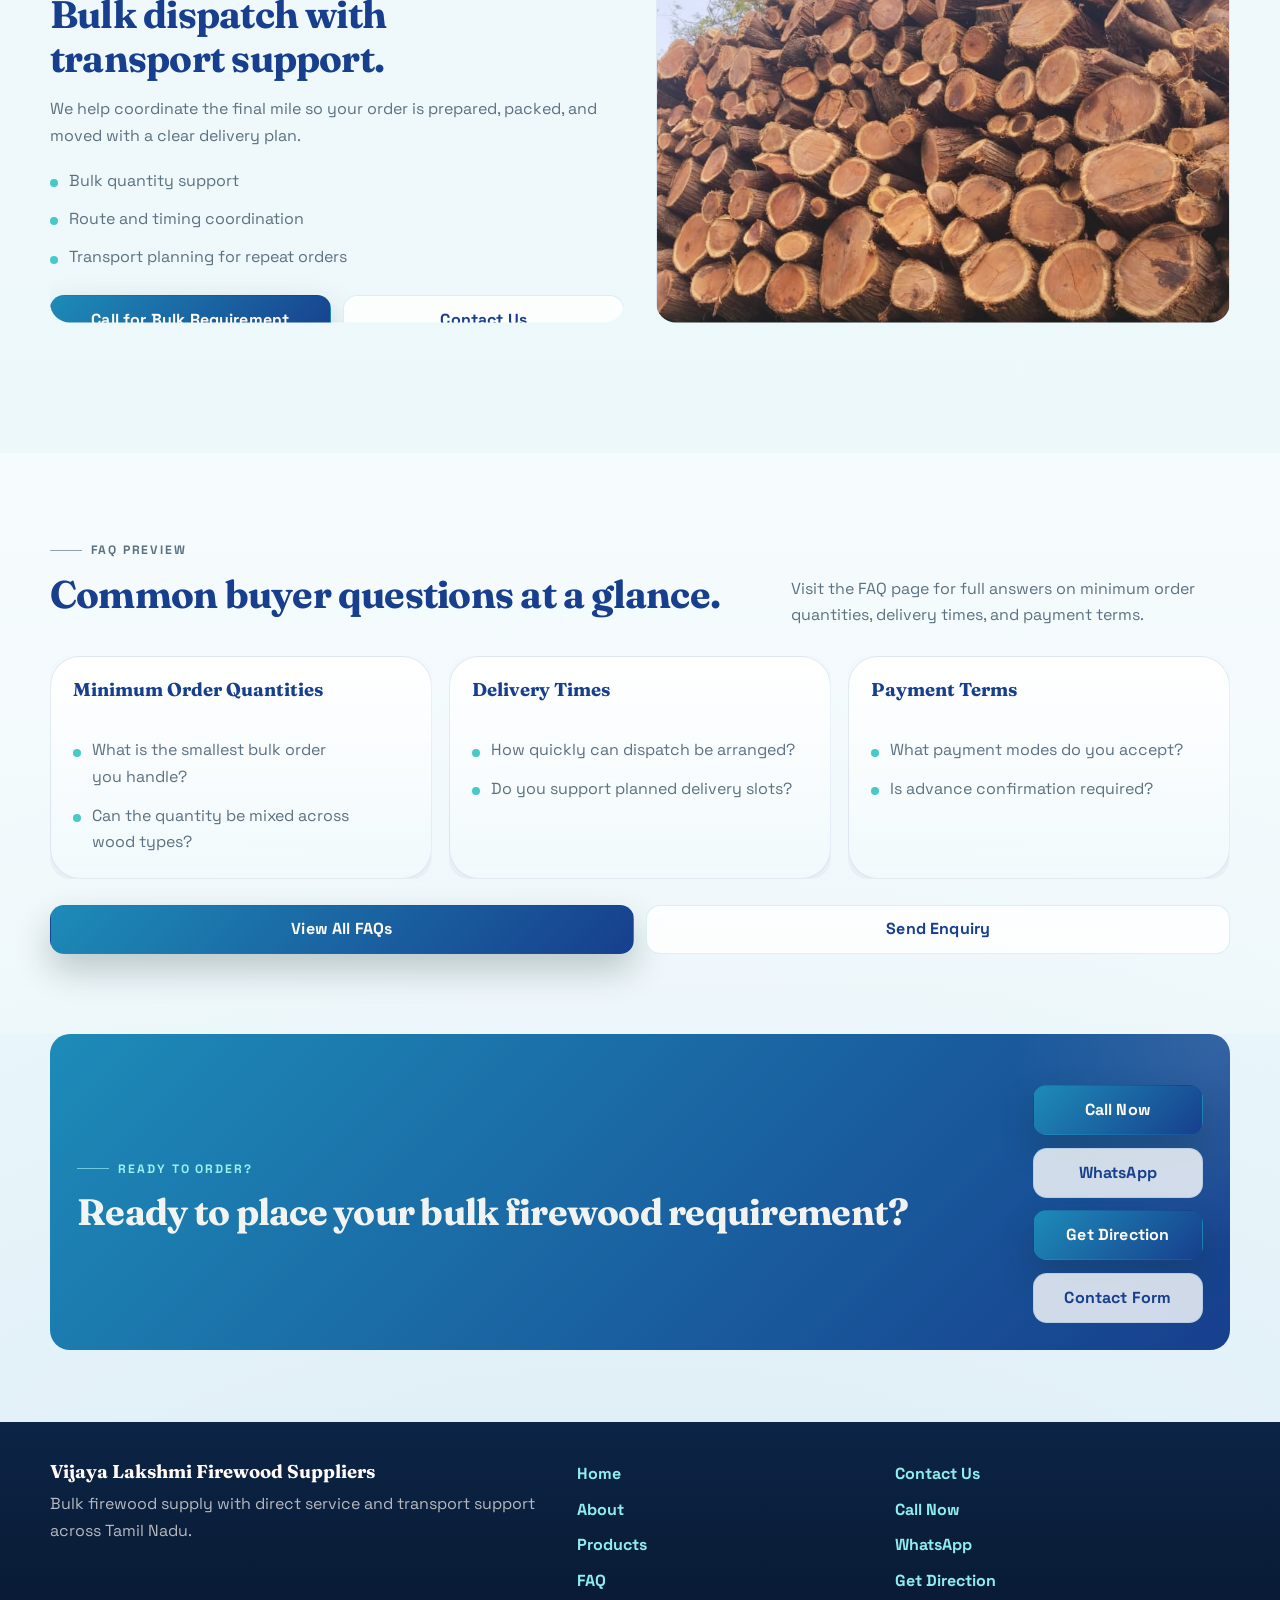
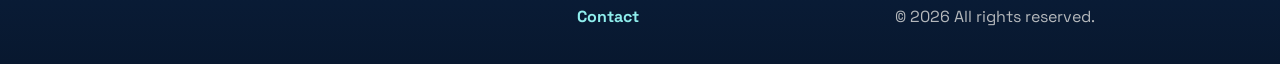
==== commit e08b5a60: "update" ====
--- a/index.html
+++ b/index.html
@@ -64,7 +64,7 @@
           <div class="hero-actions">
             <a class="btn btn-primary" href="tel:+919442737292">Call for Bulk Requirement</a>
             <a class="btn btn-secondary" href="services.html">View Products</a>
-            <a class="btn btn-primary" href="https://www.google.com/maps/dir/?api=1&destination=VIJAYALAKSHMI%20FIREWOOD%20SUPPLIERS&destination_place_id=%2Fg%2F11z302smz4&travelmode=driving" target="_blank" rel="noopener noreferrer">Get Direction</a>
+            <a class="btn btn-primary" href="https://www.google.com/maps/dir/?api=1&destination=VIJAYALAKSHMI%20FIREWOOD%20SUPPLIERS%2C%20124%20Nethaji%20Street%2C%20Sivanpuram%2C%20Mettupalayam%2C%20Tamil%20Nadu%20641301&travelmode=driving" target="_blank" rel="noopener noreferrer">Get Direction</a>
           </div>
           <div class="hero-tags" aria-label="Business highlights">
             <span>25+ years of trust</span>
@@ -275,7 +275,7 @@
         <div class="hero-actions">
           <a class="btn btn-primary" href="tel:+919442737292">Call Now</a>
           <a class="btn btn-secondary" href="https://wa.me/917598244292" target="_blank" rel="noopener noreferrer">WhatsApp</a>
-          <a class="btn btn-primary" href="https://www.google.com/maps/dir/?api=1&destination=VIJAYALAKSHMI%20FIREWOOD%20SUPPLIERS&destination_place_id=%2Fg%2F11z302smz4&travelmode=driving" target="_blank" rel="noopener noreferrer">Get Direction</a>
+          <a class="btn btn-primary" href="https://www.google.com/maps/dir/?api=1&destination=VIJAYALAKSHMI%20FIREWOOD%20SUPPLIERS%2C%20124%20Nethaji%20Street%2C%20Sivanpuram%2C%20Mettupalayam%2C%20Tamil%20Nadu%20641301&travelmode=driving" target="_blank" rel="noopener noreferrer">Get Direction</a>
           <a class="btn btn-secondary" href="contact.html">Contact Form</a>
         </div>
       </div>
@@ -296,10 +296,10 @@
         <a href="contact.html">Contact</a>
       </div>
       <div class="footer-contact">
-        <a href="tel:+919442737292">9442737292</a>
-        <a href="mailto:garumugam251@gmail.com">garumugam251@gmail.com</a>
-        <a href="https://www.google.com/maps/dir/?api=1&destination=VIJAYALAKSHMI%20FIREWOOD%20SUPPLIERS&destination_place_id=%2Fg%2F11z302smz4&travelmode=driving" target="_blank" rel="noopener noreferrer">Get Direction</a>
-        <p>124, Nethaji Street, Sivanpuram, Velankanni, Mettupalayam, Tamil Nadu 641301, India</p>
+        <a href="contact.html">Contact Us</a>
+        <a href="tel:+919442737292">Call Now</a>
+        <a href="https://wa.me/917598244292" target="_blank" rel="noopener noreferrer">WhatsApp</a>
+        <a href="https://www.google.com/maps/dir/?api=1&destination=VIJAYALAKSHMI%20FIREWOOD%20SUPPLIERS%2C%20124%20Nethaji%20Street%2C%20Sivanpuram%2C%20Mettupalayam%2C%20Tamil%20Nadu%20641301&travelmode=driving" target="_blank" rel="noopener noreferrer">Get Direction</a>
         <p>&copy; <span id="year"></span> All rights reserved.</p>
       </div>
     </div>
--- a/assets/css/styles.css
+++ b/assets/css/styles.css
@@ -17,6 +17,7 @@
   --radius-md: 22px;
   --radius-sm: 14px;
   --container: 1180px;
+  --control-height: 48px;
 }
 
 *,
@@ -34,6 +35,7 @@
   font-family: "Space Grotesk", "Segoe UI", sans-serif;
   color: var(--text);
   line-height: 1.68;
+  text-rendering: optimizeLegibility;
   min-height: 100vh;
   overflow-x: hidden;
   background:
@@ -52,6 +54,17 @@
 a {
   color: inherit;
   text-decoration: none;
+}
+
+p,
+li {
+  text-wrap: pretty;
+}
+
+h1,
+h2,
+h3 {
+  text-wrap: balance;
 }
 
 button,
@@ -240,7 +253,7 @@
   display: grid;
   grid-template-columns: repeat(2, minmax(0, 1fr));
   gap: 2rem;
-  align-items: center;
+  align-items: stretch;
 }
 
 .hero-panel,
@@ -254,7 +267,12 @@
 .hero-side-card,
 .visual-box,
 .stat-card,
-.promise-card {
+.promise-card,
+.faq-category {
+  display: flex;
+  flex-direction: column;
+  gap: 0.9rem;
+  height: 100%;
   background: linear-gradient(180deg, rgba(255, 255, 255, 0.97), rgba(241, 249, 252, 0.93));
   border: 1px solid var(--border);
   border-radius: var(--radius-lg);
@@ -367,27 +385,35 @@
 }
 
 .hero-actions {
-  display: flex;
-  flex-wrap: wrap;
+  display: grid;
+  grid-template-columns: repeat(auto-fit, minmax(170px, 1fr));
   gap: 0.8rem;
   margin-top: 1.5rem;
+  align-items: stretch;
 }
 
 .btn {
   display: inline-flex;
   align-items: center;
   justify-content: center;
-  min-width: 154px;
+  min-height: var(--control-height);
   padding: 0.92rem 1.28rem;
   border: 1px solid transparent;
   border-radius: 14px;
   font-weight: 700;
   letter-spacing: 0.01em;
+  line-height: 1.15;
+  text-align: center;
   transition: transform 0.22s ease, box-shadow 0.22s ease, background-color 0.22s ease, border-color 0.22s ease;
 }
 
 .btn:hover {
   transform: translateY(-2px);
+}
+
+.hero-actions .btn,
+.btn-block {
+  width: 100%;
 }
 
 .btn-primary {
@@ -575,6 +601,8 @@
 
 .service-card {
   overflow: hidden;
+  display: flex;
+  flex-direction: column;
 }
 
 .service-media {
@@ -626,15 +654,25 @@
 
 .service-content {
   padding: 1.2rem;
+  display: flex;
+  flex-direction: column;
+  gap: 0.75rem;
+  flex: 1;
 }
 
 .service-content p {
   margin: 0;
+}
+
+.service-content .btn-block {
+  margin-top: auto;
 }
 
 .process-list,
 .feature-list,
 .contact-list {
+  display: grid;
+  gap: 1rem;
   list-style: none;
   margin: 1rem 0 0;
   padding: 0;
@@ -721,14 +759,11 @@
   display: grid;
   grid-template-columns: repeat(3, minmax(0, 1fr));
   gap: 1.1rem;
+  align-items: stretch;
 }
 
 .faq-category {
   padding: 1.25rem;
-  border-radius: var(--radius-lg);
-  background: linear-gradient(180deg, rgba(255, 255, 255, 0.97), rgba(241, 249, 252, 0.93));
-  border: 1px solid var(--border);
-  box-shadow: var(--shadow-soft);
 }
 
 .faq-category h3 {
@@ -899,10 +934,6 @@
   padding: 1.35rem;
 }
 
-.contact-item + .contact-item {
-  margin-top: 1rem;
-}
-
 .contact-item h3 {
   margin: 0 0 0.18rem;
 }
@@ -992,12 +1023,61 @@
   color: #1f6a4b;
 }
 
-.map-card iframe {
+.map-card iframe,
+.map-card .map-preview,
+.map-card .location-map-link {
   width: 100%;
   min-height: 420px;
   margin-top: 0.8rem;
   border: 0;
   border-radius: 22px;
+}
+
+.location-map-link {
+  position: relative;
+  display: block;
+  overflow: hidden;
+}
+
+.location-map {
+  display: block;
+  width: 100%;
+  height: clamp(280px, 40vw, 420px);
+  object-fit: cover;
+  object-position: center;
+}
+
+.location-map-pin {
+  position: absolute;
+  left: 50%;
+  top: 50%;
+  width: 1.35rem;
+  height: 1.35rem;
+  transform: translate(-50%, -100%);
+  border-radius: 50% 50% 50% 0;
+  background: linear-gradient(180deg, #f64b3c 0%, #d91f11 100%);
+  box-shadow: 0 12px 24px rgba(217, 31, 17, 0.32);
+}
+
+.location-map-pin::before {
+  content: "";
+  position: absolute;
+  inset: 0.35rem;
+  border-radius: 50%;
+  background: #ffffff;
+}
+
+.location-map-pin::after {
+  content: "";
+  position: absolute;
+  left: 50%;
+  bottom: -0.35rem;
+  width: 0.28rem;
+  height: 0.28rem;
+  transform: translateX(-50%);
+  border-radius: 50%;
+  background: rgba(217, 31, 17, 0.25);
+  filter: blur(2px);
 }
 
 .cta-strip {
@@ -1355,6 +1435,16 @@
     width: min(100% - 1.2rem, var(--container));
   }
 
+  .hero,
+  .section {
+    padding-top: 3.5rem;
+    padding-bottom: 3.5rem;
+  }
+
+  .page-hero {
+    padding: 2.4rem 0 1rem;
+  }
+
   .header-wrap,
   .cta-strip-wrap {
     align-items: flex-start;
@@ -1366,6 +1456,10 @@
 
   .cta-strip-wrap {
     flex-direction: column;
+  }
+
+  .hero-actions {
+    grid-template-columns: 1fr;
   }
 
   .card-grid,
@@ -1411,6 +1505,15 @@
 
   .brand-tag {
     font-size: 0.8rem;
+  }
+
+  .btn {
+    min-height: 46px;
+    padding: 0.86rem 1.05rem;
+  }
+
+  .hero-actions {
+    gap: 0.65rem;
   }
 
   h1 {
@@ -1448,3 +1551,22 @@
     font-size: 0.68rem;
   }
 }
+
+@media (hover: none) {
+  .hero-panel:hover,
+  .hero-visual:hover,
+  .info-card:hover,
+  .service-card:hover,
+  .timeline-card:hover,
+  .contact-card:hover,
+  .map-card:hover,
+  .feature-panel:hover,
+  .hero-side-card:hover,
+  .visual-box:hover,
+  .stat-card:hover,
+  .promise-card:hover,
+  .page-hero-shell:hover,
+  .btn:hover {
+    transform: none;
+  }
+}
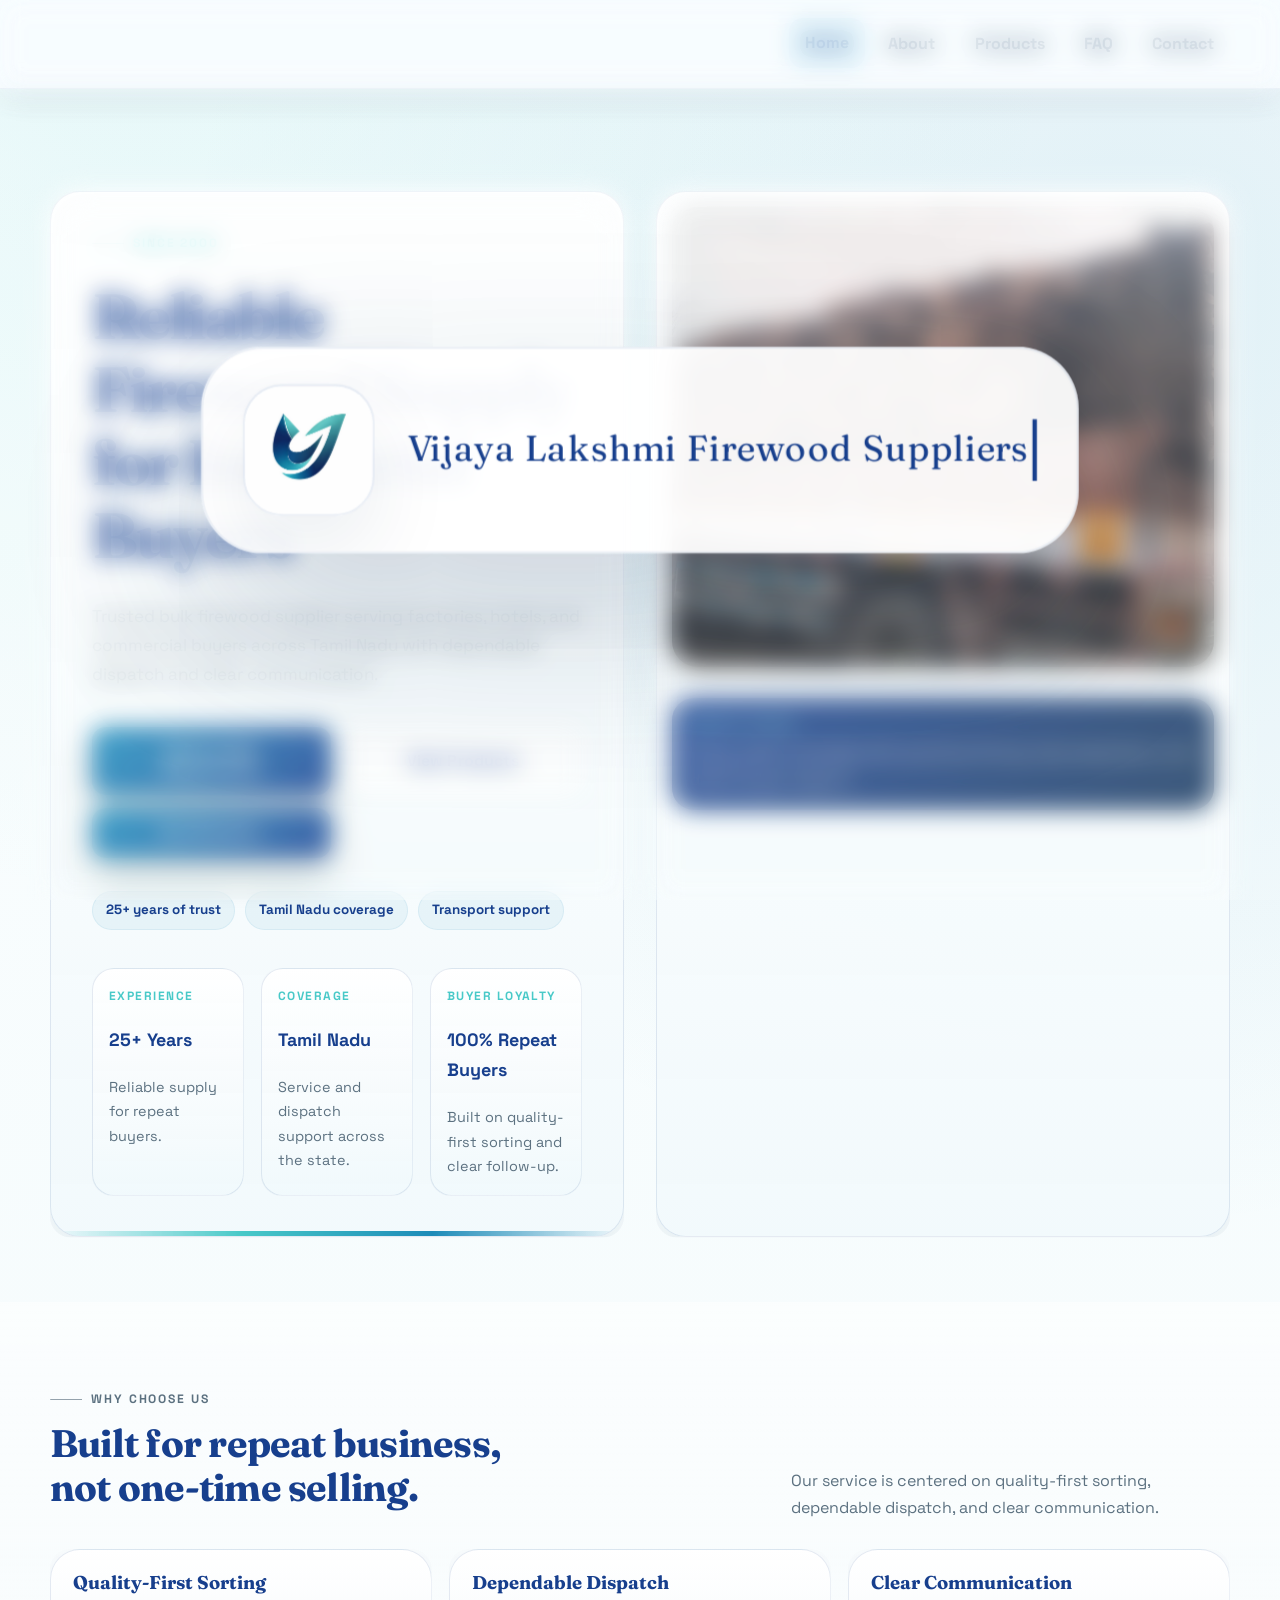
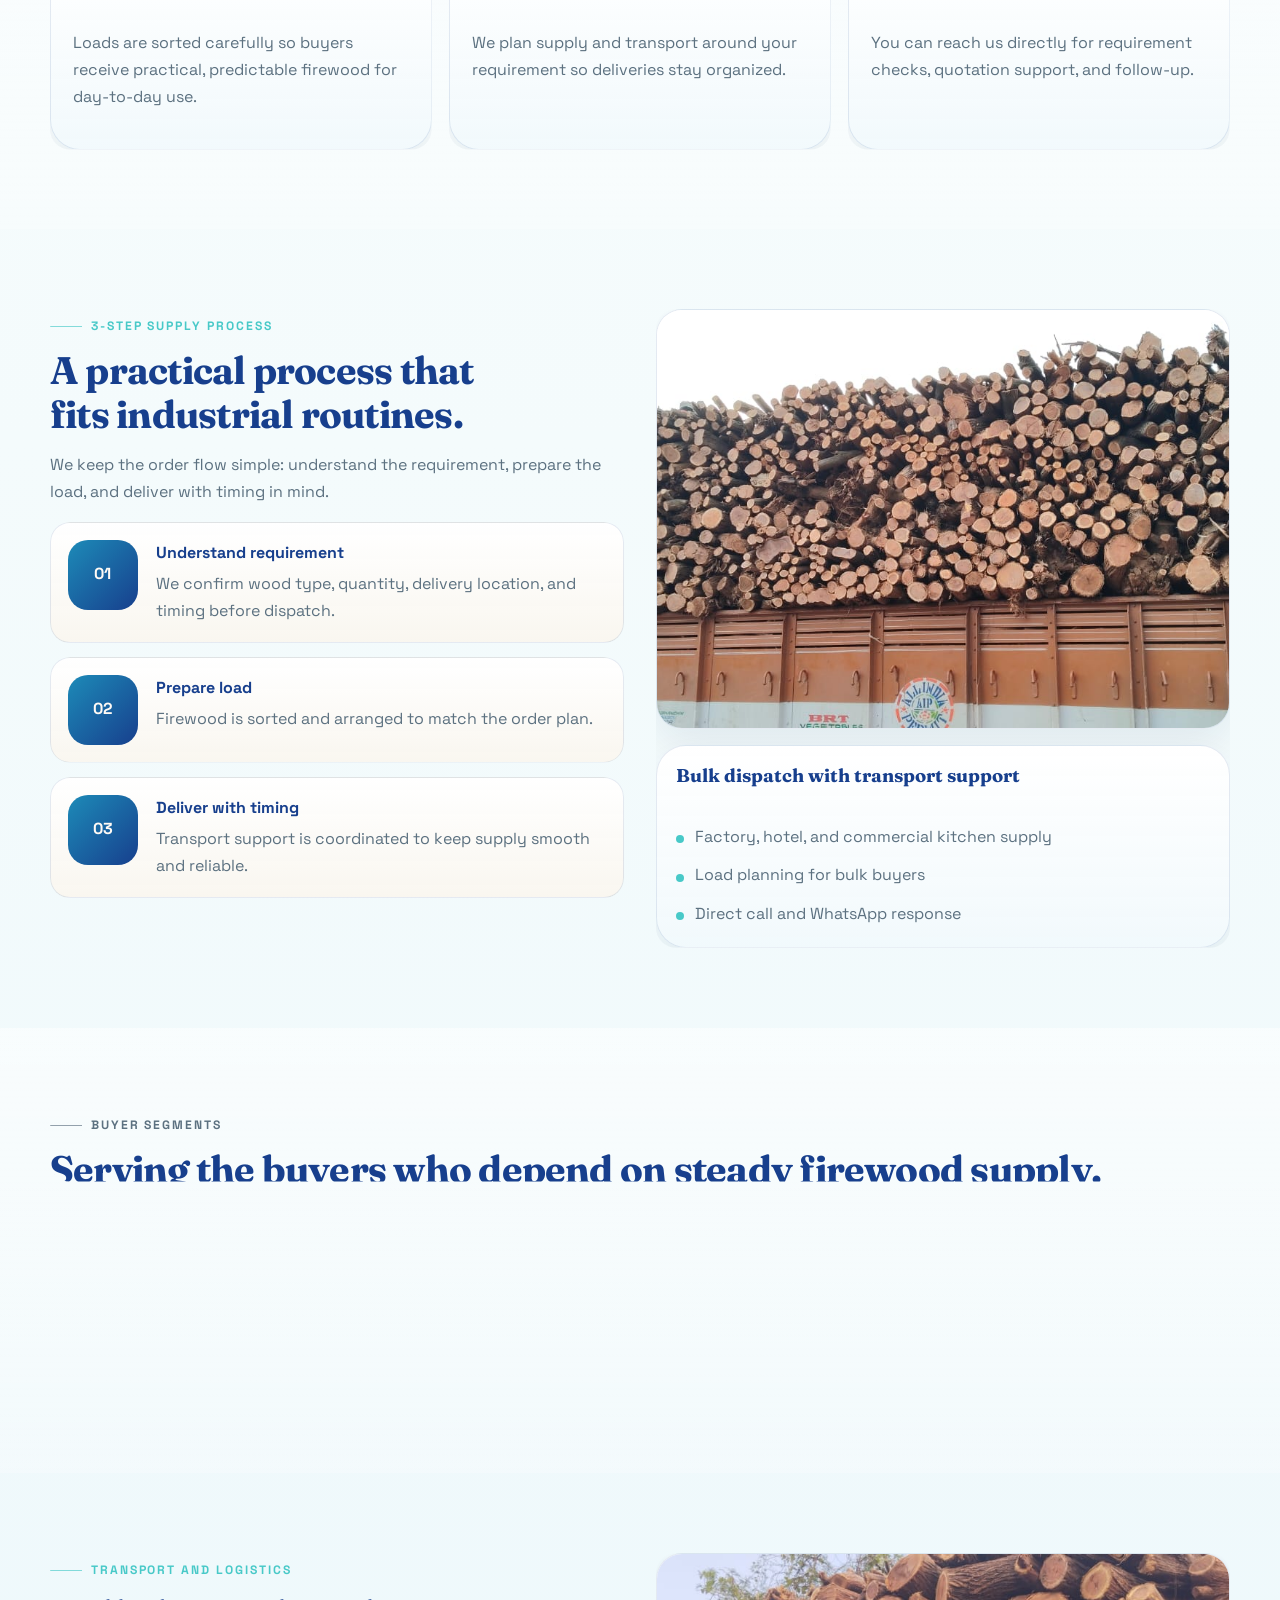
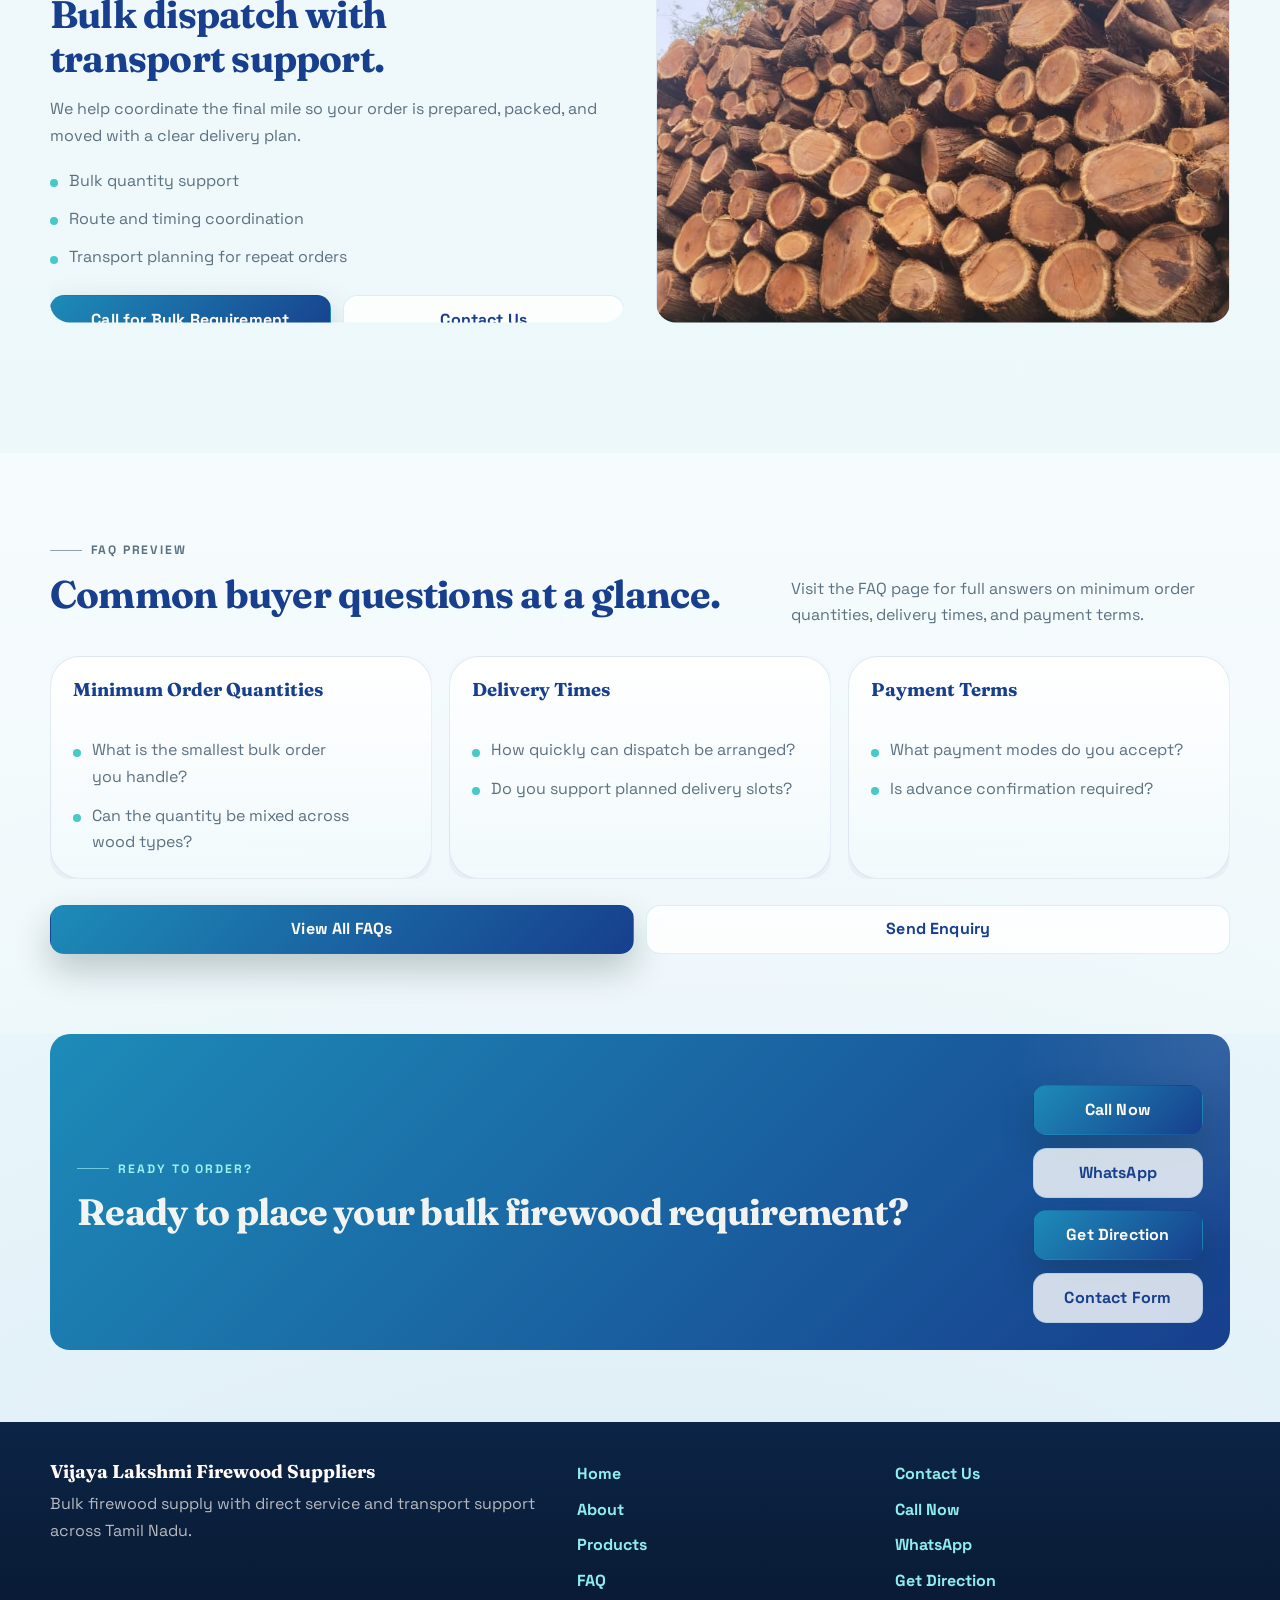
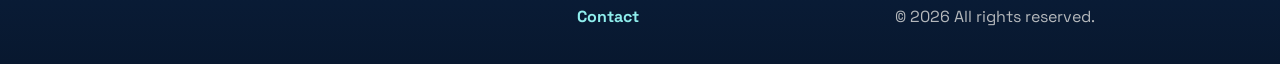
==== commit 35e4ed99: "update" ====
--- a/index.html
+++ b/index.html
@@ -13,7 +13,7 @@
           return;
         }
 
-        if (!window.localStorage.getItem("vlf_brand_intro_seen_v5")) {
+        if (!window.sessionStorage.getItem("vlf_brand_intro_seen_session_v1")) {
           document.documentElement.classList.add("brand-intro-first-visit");
         }
       } catch (error) {
--- a/assets/css/styles.css
+++ b/assets/css/styles.css
@@ -103,6 +103,7 @@
   align-items: center;
   gap: 0.9rem;
   min-width: 0;
+  transition: opacity 240ms ease, transform 240ms ease, filter 240ms ease;
 }
 
 .brand-logo {
@@ -134,7 +135,9 @@
 }
 
 .brand-intro-first-visit .site-header .brand {
-  visibility: hidden;
+  opacity: 0;
+  transform: translateY(-4px) scale(0.985);
+  filter: blur(3px);
   pointer-events: none;
 }
 
